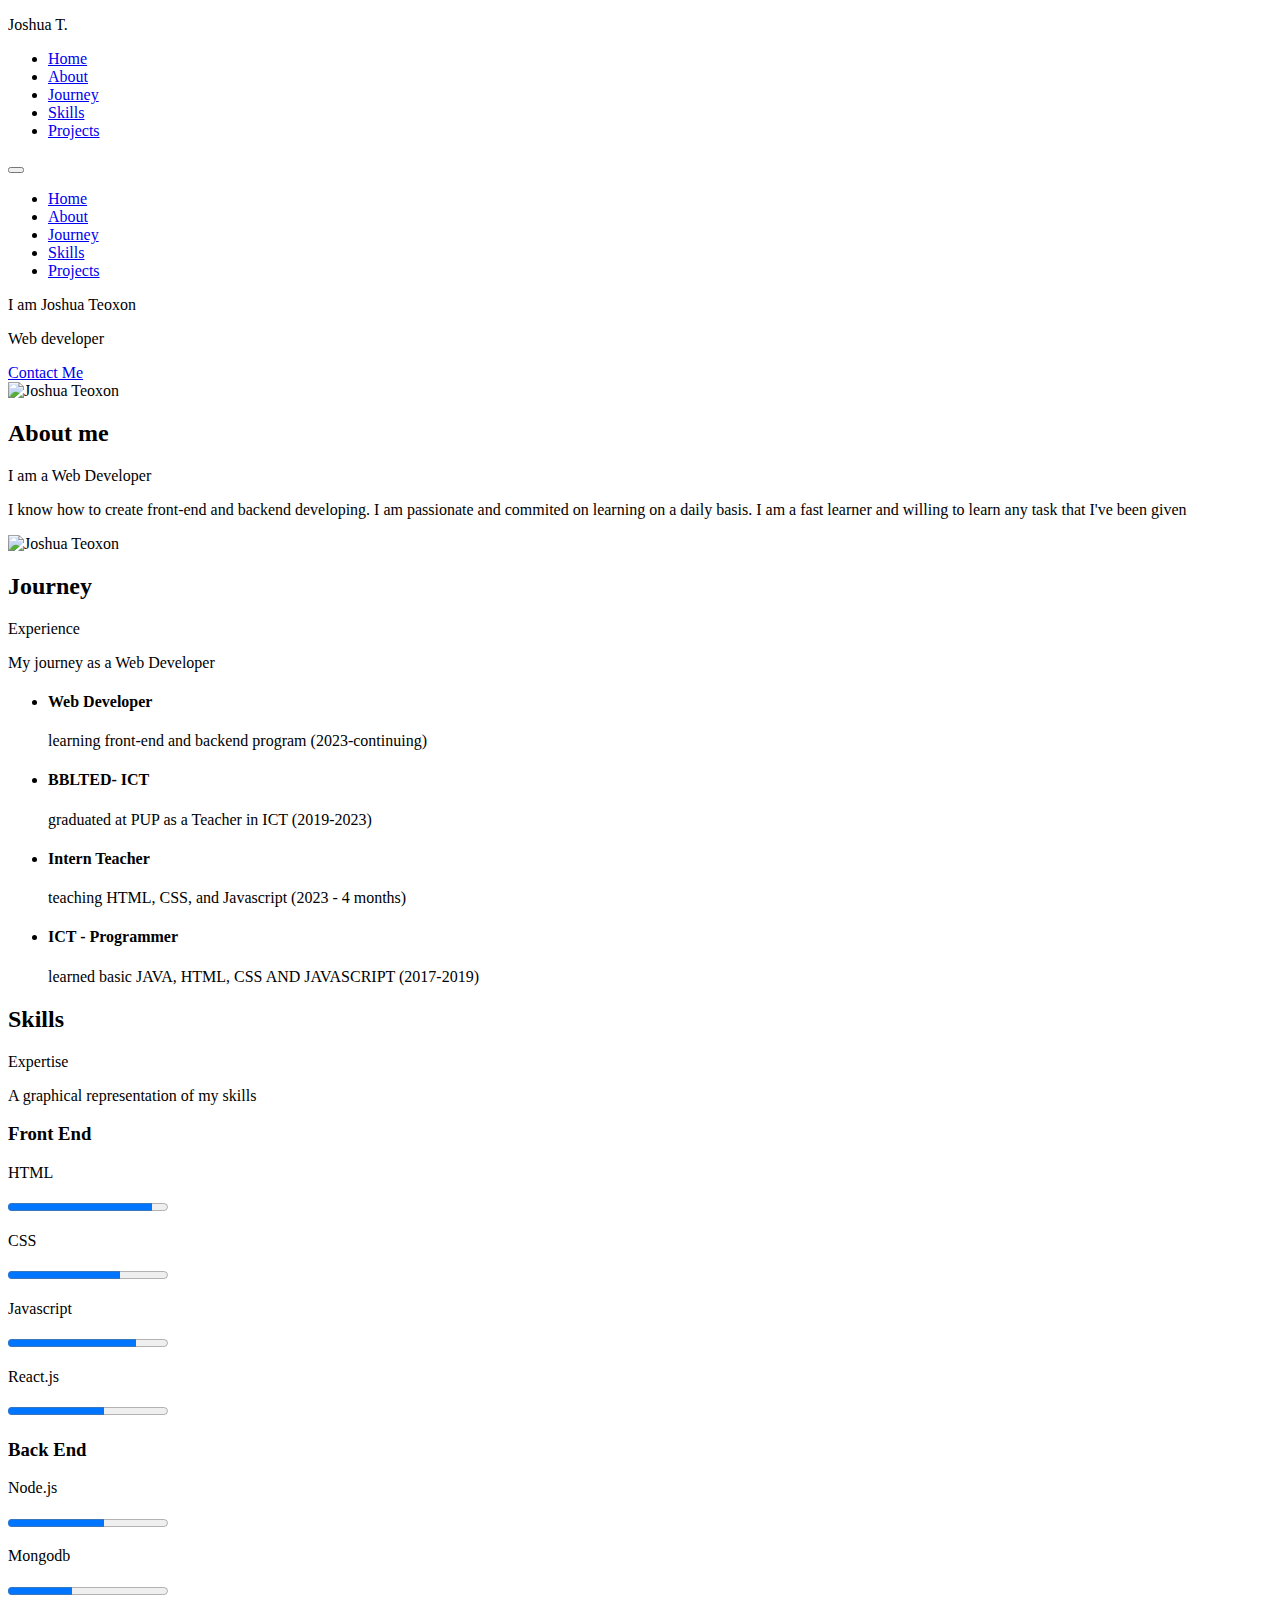
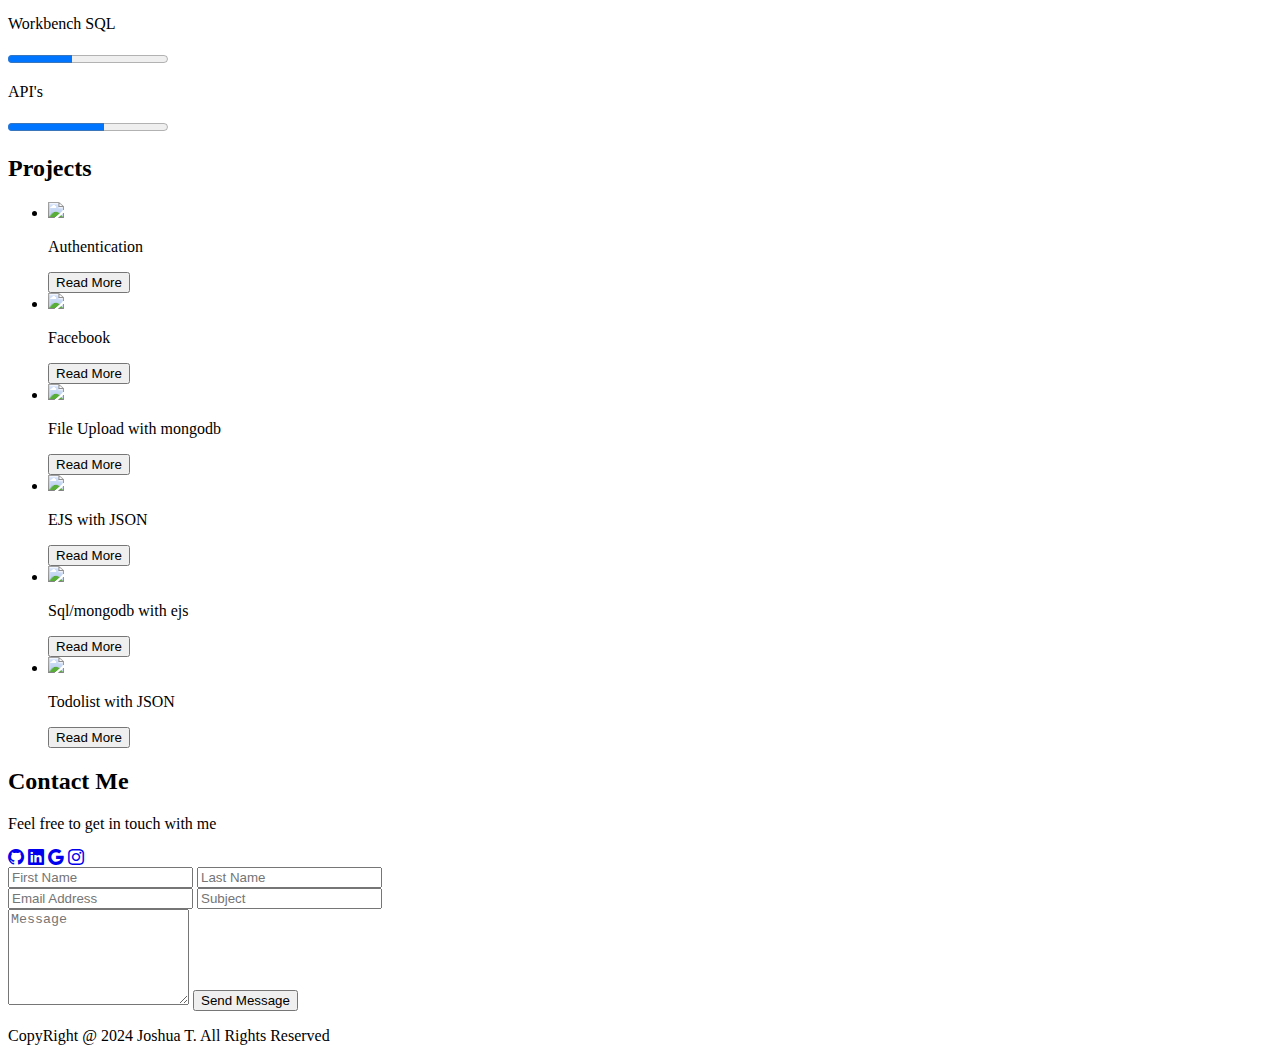
==== index.html @ 53a8a6cb "removing slash from styles" ====
<!DOCTYPE html>
<html lang="en">

<head>
    <meta charset="UTF-8">
    <meta name="viewport" content="width=device-width, initial-scale=1.0">
    <link rel="preconnect" href="https://fonts.googleapis.com">
    <link rel="preconnect" href="https://fonts.gstatic.com" crossorigin>
    <link rel="icon" type="image/x-icon" href="/images/favicon.png">
    <link href="https://fonts.googleapis.com/css2?family=Poppins:wght@400;500&display=swap" rel="stylesheet">
    <link href="styles/base.css" rel="stylesheet">
    <link href="styles/navigation.css" rel="stylesheet">
    <link href="styles/main.css" rel="stylesheet">
    <link href="styles/skills.css" rel="stylesheet">
    <link href="styles/projects.css" rel="stylesheet">
    <link href="styles/carousel.css" rel="stylesheet">
    <link href="styles/form.css" rel="stylesheet">
    <link rel="stylesheet" href="https://cdn.jsdelivr.net/npm/bootstrap-icons@1.3.0/font/bootstrap-icons.css">
    <title>Joshua T.</title>
</head>

<body>

    <header>
        <nav class="nav-container">
            <p class="gradient-text" id="logo">Joshua T. </p>
            <ul class="nav-menu">
                <li> <a href="#home">Home </a></li>
                <li> <a href="#about-me">About</a> </li>
                <li> <a href="#journey">Journey</a></li>
                <li> <a href="#skills">Skills </a> </li>
                <li> <a href="#projects">Projects </a></li>
            </ul>
            <button id="mobile-menu-btn">
                <span></span>
                <span></span>
                <span></span>
            </button>
        </nav>

    </header>
    <aside>
        <ul id="mobile-menu">
            <li> <a href="#home">Home </a></li>
            <li> <a href="#about-me">About</a> </li>
            <li> <a href="#journey">Journey</a></li>
            <li> <a href="#skills">Skills </a> </li>
            <li> <a href="#projects">Projects </a></li>
        </ul>
    </aside>

    <main>
        <dialog class="modal" close>

        </dialog>
        <section id="home">
            <div class="container">
                <div class="container-left">
                    <p id="joshua-teoxon"> I am Joshua Teoxon</p>
                    <p class="gradient-text" id="web-dev"> Web developer</p>
                    <a href="#contact-me" class="btn"> Contact Me</a>
                </div>
                <div class="container-right">
                    <img id="home-image" src="/images/Joshua Teoxon.jpeg" alt="Joshua Teoxon">
                </div>
            </div>
        </section>

        <section id="about-me">
            <div class="container">
                <div class="container-left">
                    <h2> About me </h2>
                    <p class="big-para"> I am a Web Developer</p>
                    <p class="para"> I know how to create front-end and backend developing. I am passionate and commited
                        on
                        learning
                        on a daily basis. I am a fast learner and willing to learn any task
                        that I've been given </p>
                </div>
                <div class="container-right">
                    <img id="joshua-second" src="/images/Joshua 2nd.jpg" alt="Joshua Teoxon">
                </div>
            </div>
        </section>


        <section id="journey">
            <h2> Journey</h2>
            <div class="container">
                <div class="container-left">
                    <p class="transparent">Experience</p>
                    <p class="big-para">My journey as a<span> Web Developer</span></p>
                </div>
                <div class="container-right">
                    <ul class="journey">
                        <li>
                            <h4> Web Developer </h4>
                            <p> learning front-end and backend program (2023-continuing)</p>
                        </li>
                        <li>
                            <h4> BBLTED- ICT</h4>
                            <p> graduated at PUP as a Teacher in ICT (2019-2023)</p>
                        </li>
                        <li>
                            <h4> Intern Teacher </h4>
                            <p> teaching HTML, CSS, and Javascript (2023 - 4 months)</p>
                        </li>
                        <li>
                            <h4>ICT - Programmer </h4>
                            <p>learned basic JAVA, HTML, CSS AND JAVASCRIPT (2017-2019)</p>
                        </li>
                    </ul>
                </div>
            </div>

        </section>

        <section id="skills">
            <h2> Skills </h2>
            <div class="container">
                <div class="container-left">
                    <p class="transparent"> Expertise</p>
                    <p class="big-para"> A <span>graphical</span> representation of my skills
                    </p>
                </div>
                <div class="container-right">
                    <div class="frontend-backend">
                        <h3> Front End </h3>
                        <div class="progress-container">
                            <p> HTML </p>
                            <progress value="90" max="100">

                        </div>

                        <div class="progress-container">
                            <p> CSS </p>
                            <progress value="70" max="100">

                        </div>

                        <div class="progress-container">
                            <p> Javascript </p>
                            <progress value="80" max="100">
                        </div>

                        <div class="progress-container">
                            <p> React.js </p>
                            <progress value="60" max="100">
                        </div>

                    </div>

                    <div class="frontend-backend">
                        <h3> Back End </h3>

                        <div class="progress-container">
                            <p> Node.js </p>
                            <progress value="60" max="100">
                        </div>

                        <div class="progress-container">
                            <p> Mongodb </p>
                            <progress value="40" max="100">
                        </div>

                        <div class="progress-container">
                            <p> Workbench SQL</p>
                            <progress value="40" max="100">
                        </div>
                        <div class="progress-container">
                            <p> API's</p>
                            <progress value="60" max="100">
                        </div>


                    </div>

                </div>
            </div>
        </section>


        <section id="projects">
            <h2> Projects </h2>
            <ul class="project-grid">
                <li>
                    <img src="/project-image/authentication/1.PNG">
                    <p> Authentication </p>
                    <button class="btn alt" data-project="authentication"> Read More</button>
                </li>
                <li>
                    <img src="/project-image/facebook/1.PNG">
                    <p> Facebook </p>
                    <button class="btn alt" data-project="facebook"> Read More</button>
                </li>
                <li>
                    <img src="/project-image/fileupload/1.PNG">
                    <p> File Upload with mongodb </p>
                    <button class="btn alt" data-project="fileupload"> Read More</button>
                </li>
                <li>
                    <img src="/project-image/json/1.PNG">
                    <p> EJS with JSON </p>
                    <button class="btn alt" data-project="json"> Read More</button>
                </li>
                <li>
                    <img src="/project-image/sqlejs/1.PNG">
                    <p> Sql/mongodb with ejs </p>
                    <button class="btn alt" data-project="sqlejs"> Read More</button>
                </li>
                <li>
                    <img src="/project-image/todolist/1.PNG">
                    <p> Todolist with JSON </p>
                    <button class="btn alt" data-project="todolist"> Read More</button>
                </li>
            </ul>
        </section>


        <section id="contact-me">
            <div class="container">
                <div class="container-left">
                    <h2> Contact Me</h2>
                    <p class='big-para'> Feel free to get in touch with me</p>
                    <div class="icon-class">
                        <a href="https://github.com/choxii13"><i class="bi-github"></i></a>
                        <a href="https://www.linkedin.com/in/joshua-teoxon-34223b217/"><i class="bi-linkedin"></i></a>
                        <a href="mailto:teoxonjoshua13@gmail.com"><i class="bi-google"></i></a>
                        <a href="https://www.instagram.com/juswatox/"><i class="bi-instagram"></i></a>
                    </div>
                </div>
                <div class="container-right">
                    <form method="POST">
                        <div>
                            <input type='text' name="firstname" placeholder="First Name" required>
                            <input type='text' name="lastname" placeholder="Last Name" required>
                        </div>
                        <div>
                            <input type='email' name="email" placeholder="Email Address" required>
                            <input type='text' name="subject" placeholder="Subject" required>
                        </div>
                        <textarea name='body' rows="6" placeholder="Message"></textarea>
                        <button class="btn">Send Message</button>
                    </form>
                </div>
            </div>

        </section>
    </main>

    <footer>
        <p> CopyRight @ 2024 Joshua T. All Rights Reserved</p>
    </footer>
</body>

<script type="module" src="/scripts/main.js"></script>



</html>
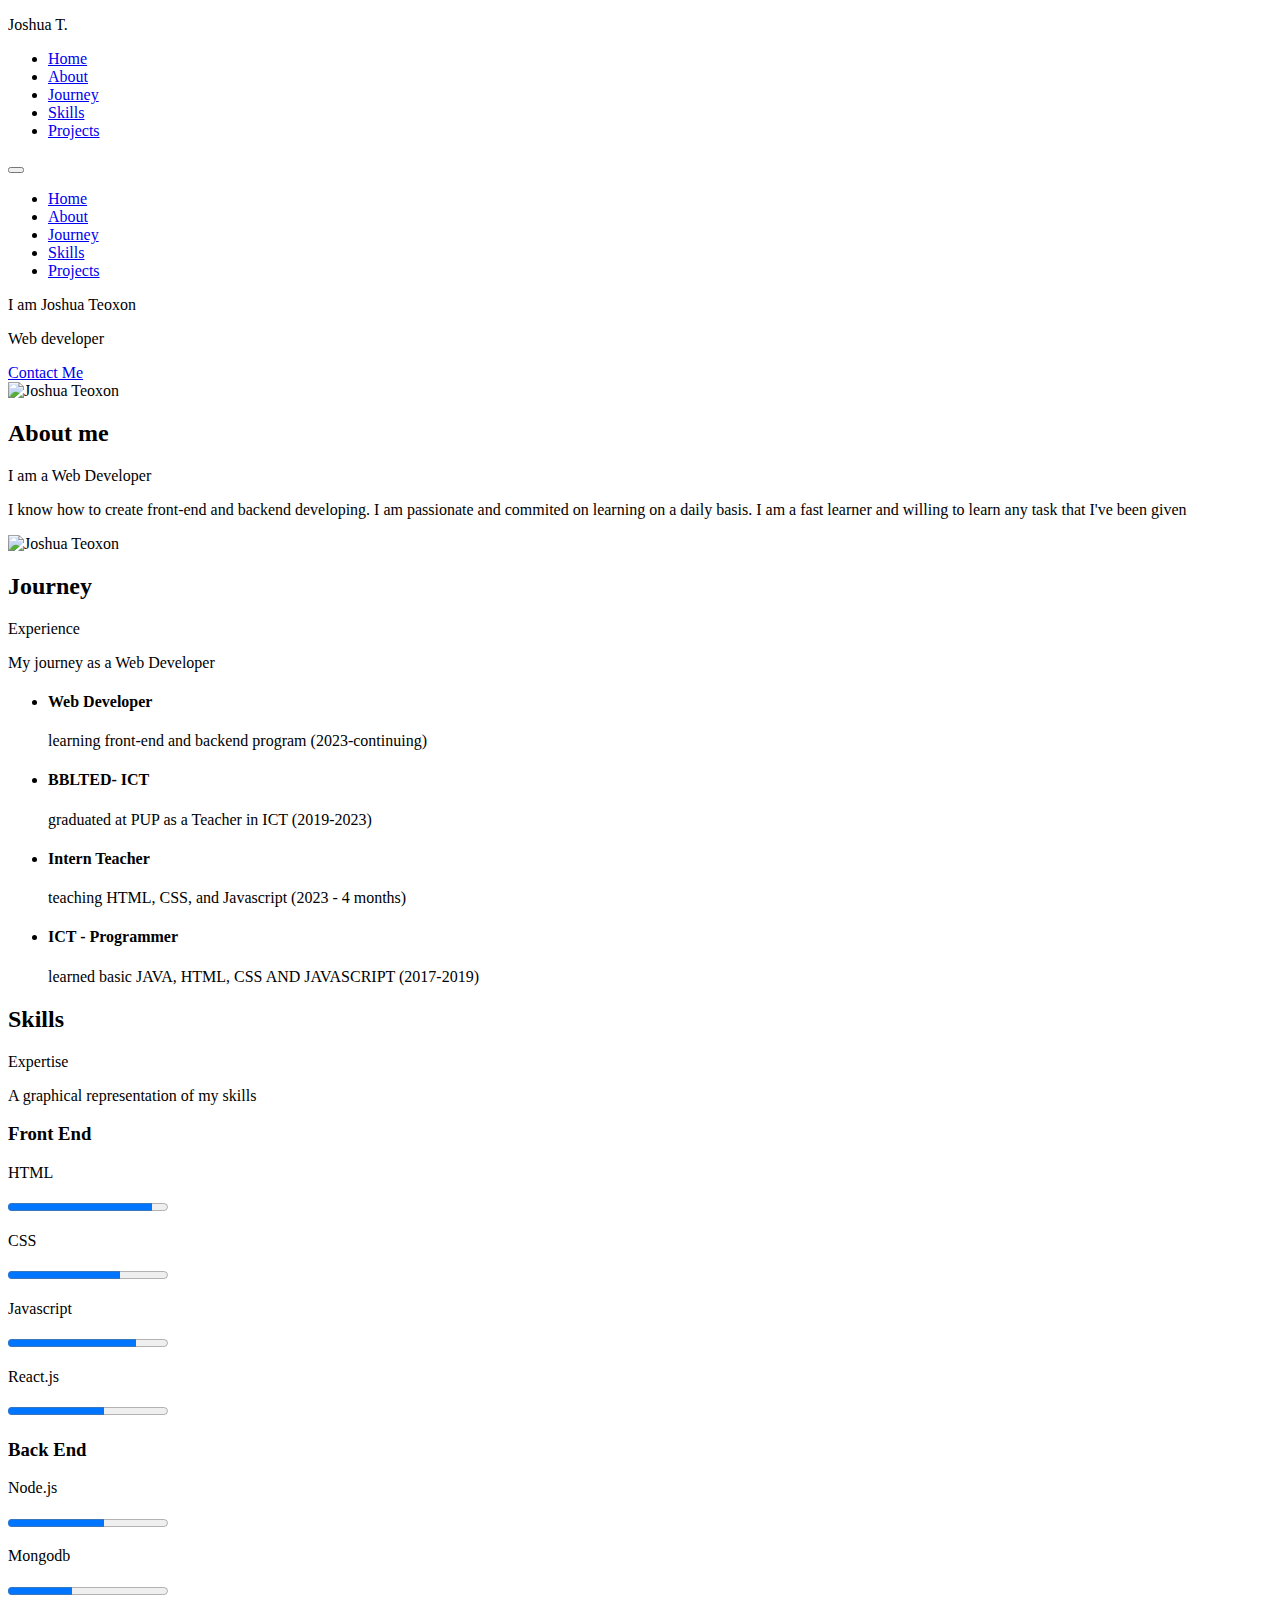
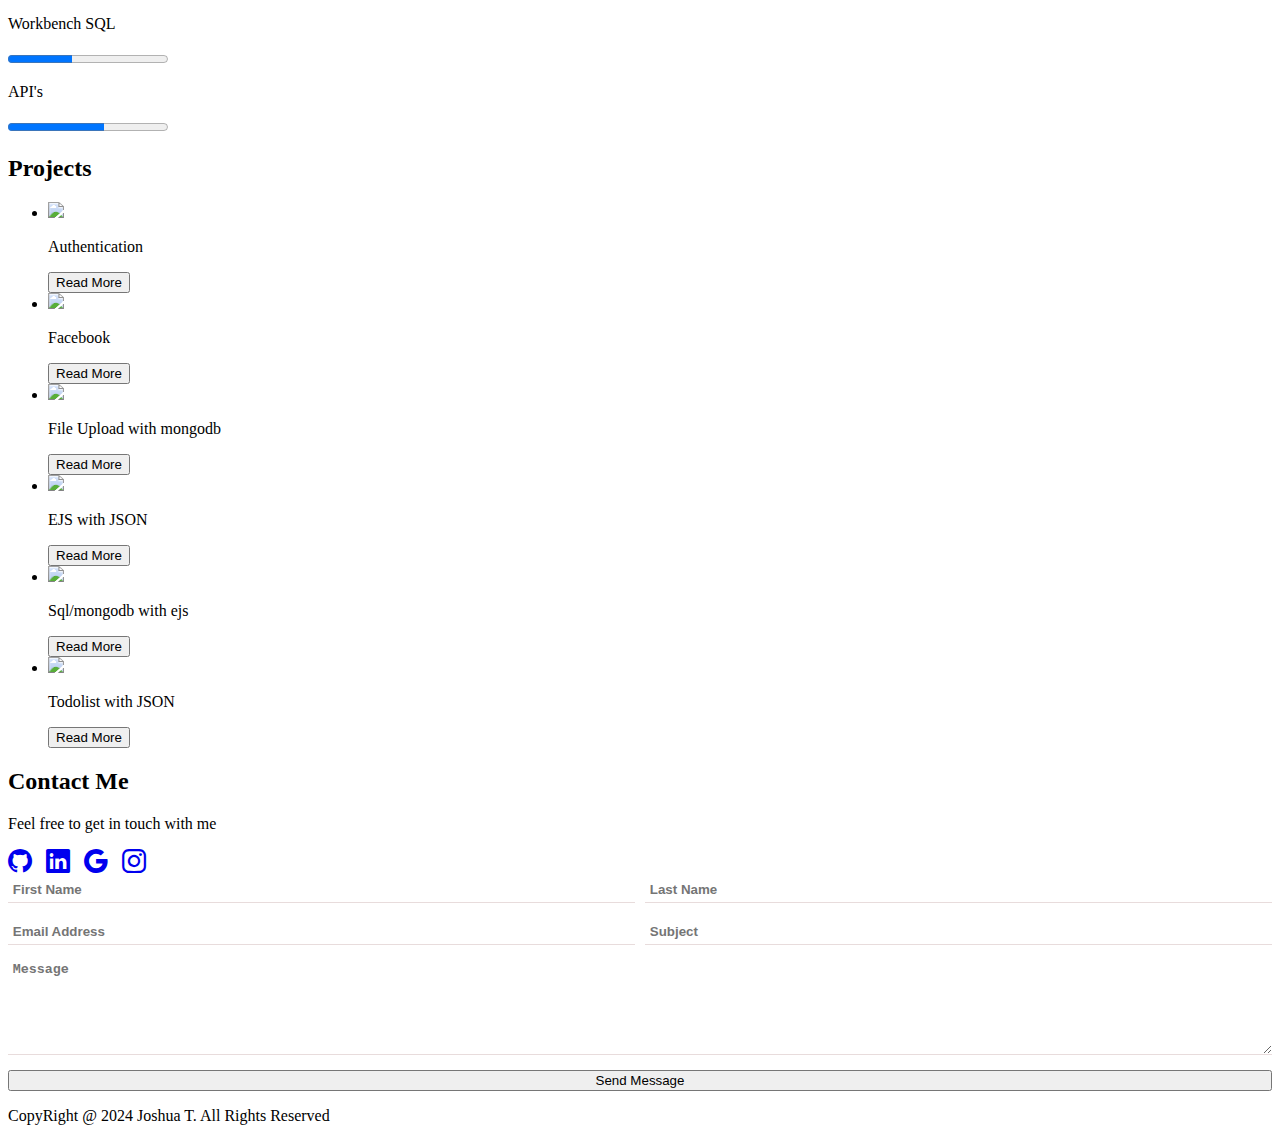
==== commit c2bf1a12: "try again" ====
--- a/index.html
+++ b/index.html
@@ -8,13 +8,13 @@
     <link rel="preconnect" href="https://fonts.gstatic.com" crossorigin>
     <link rel="icon" type="image/x-icon" href="/images/favicon.png">
     <link href="https://fonts.googleapis.com/css2?family=Poppins:wght@400;500&display=swap" rel="stylesheet">
-    <link href="styles/base.css" rel="stylesheet">
-    <link href="styles/navigation.css" rel="stylesheet">
-    <link href="styles/main.css" rel="stylesheet">
-    <link href="styles/skills.css" rel="stylesheet">
-    <link href="styles/projects.css" rel="stylesheet">
-    <link href="styles/carousel.css" rel="stylesheet">
-    <link href="styles/form.css" rel="stylesheet">
+    <link href="base.css" rel="stylesheet">
+    <link href="navigation.css" rel="stylesheet">
+    <link href="main.css" rel="stylesheet">
+    <link href="skills.css" rel="stylesheet">
+    <link href="projects.css" rel="stylesheet">
+    <link href="carousel.css" rel="stylesheet">
+    <link href="form.css" rel="stylesheet">
     <link rel="stylesheet" href="https://cdn.jsdelivr.net/npm/bootstrap-icons@1.3.0/font/bootstrap-icons.css">
     <title>Joshua T.</title>
 </head>
@@ -184,32 +184,32 @@
             <h2> Projects </h2>
             <ul class="project-grid">
                 <li>
-                    <img src="/project-image/authentication/1.PNG">
+                    <img src="/assets/project-image/authentication/1.PNG">
                     <p> Authentication </p>
                     <button class="btn alt" data-project="authentication"> Read More</button>
                 </li>
                 <li>
-                    <img src="/project-image/facebook/1.PNG">
+                    <img src="/assets/project-image/facebook/1.PNG">
                     <p> Facebook </p>
                     <button class="btn alt" data-project="facebook"> Read More</button>
                 </li>
                 <li>
-                    <img src="/project-image/fileupload/1.PNG">
+                    <img src="/assets/project-image/fileupload/1.PNG">
                     <p> File Upload with mongodb </p>
                     <button class="btn alt" data-project="fileupload"> Read More</button>
                 </li>
                 <li>
-                    <img src="/project-image/json/1.PNG">
+                    <img src="/assets/project-image/json/1.PNG">
                     <p> EJS with JSON </p>
                     <button class="btn alt" data-project="json"> Read More</button>
                 </li>
                 <li>
-                    <img src="/project-image/sqlejs/1.PNG">
+                    <img src="/assets/project-image/sqlejs/1.PNG">
                     <p> Sql/mongodb with ejs </p>
                     <button class="btn alt" data-project="sqlejs"> Read More</button>
                 </li>
                 <li>
-                    <img src="/project-image/todolist/1.PNG">
+                    <img src="/assets/project-image/todolist/1.PNG">
                     <p> Todolist with JSON </p>
                     <button class="btn alt" data-project="todolist"> Read More</button>
                 </li>
@@ -253,7 +253,7 @@
     </footer>
 </body>
 
-<script type="module" src="/scripts/main.js"></script>
+<script type="module" src="/assets/scripts/main.js"></script>
 
 
 
--- a/form.css
+++ b/form.css
@@ -0,0 +1,48 @@
+form {
+  display: flex;
+  flex-direction: column;
+  justify-content: space-between;
+  gap: 15px;
+}
+
+form div {
+  display: flex;
+  gap: 10px;
+}
+
+form input {
+  height: 1.5rem;
+  width: calc(100% - 0.3rem);
+  padding-left: 0.3rem;
+}
+
+textarea {
+  padding-left: 0.3rem;
+}
+
+input,
+textarea {
+  background-color: transparent;
+  border: none;
+  border-bottom: 1px solid rgb(232, 220, 220);
+  color: white;
+  font-weight: 700;
+}
+
+.icon-class {
+  text-align: center;
+}
+i {
+  color: var(--semi-color-700);
+  font-size: 1.5rem;
+}
+
+i:before {
+  margin-right: 10px;
+}
+
+@media (min-width: 48rem) {
+  .icon-class {
+    text-align: left;
+  }
+}
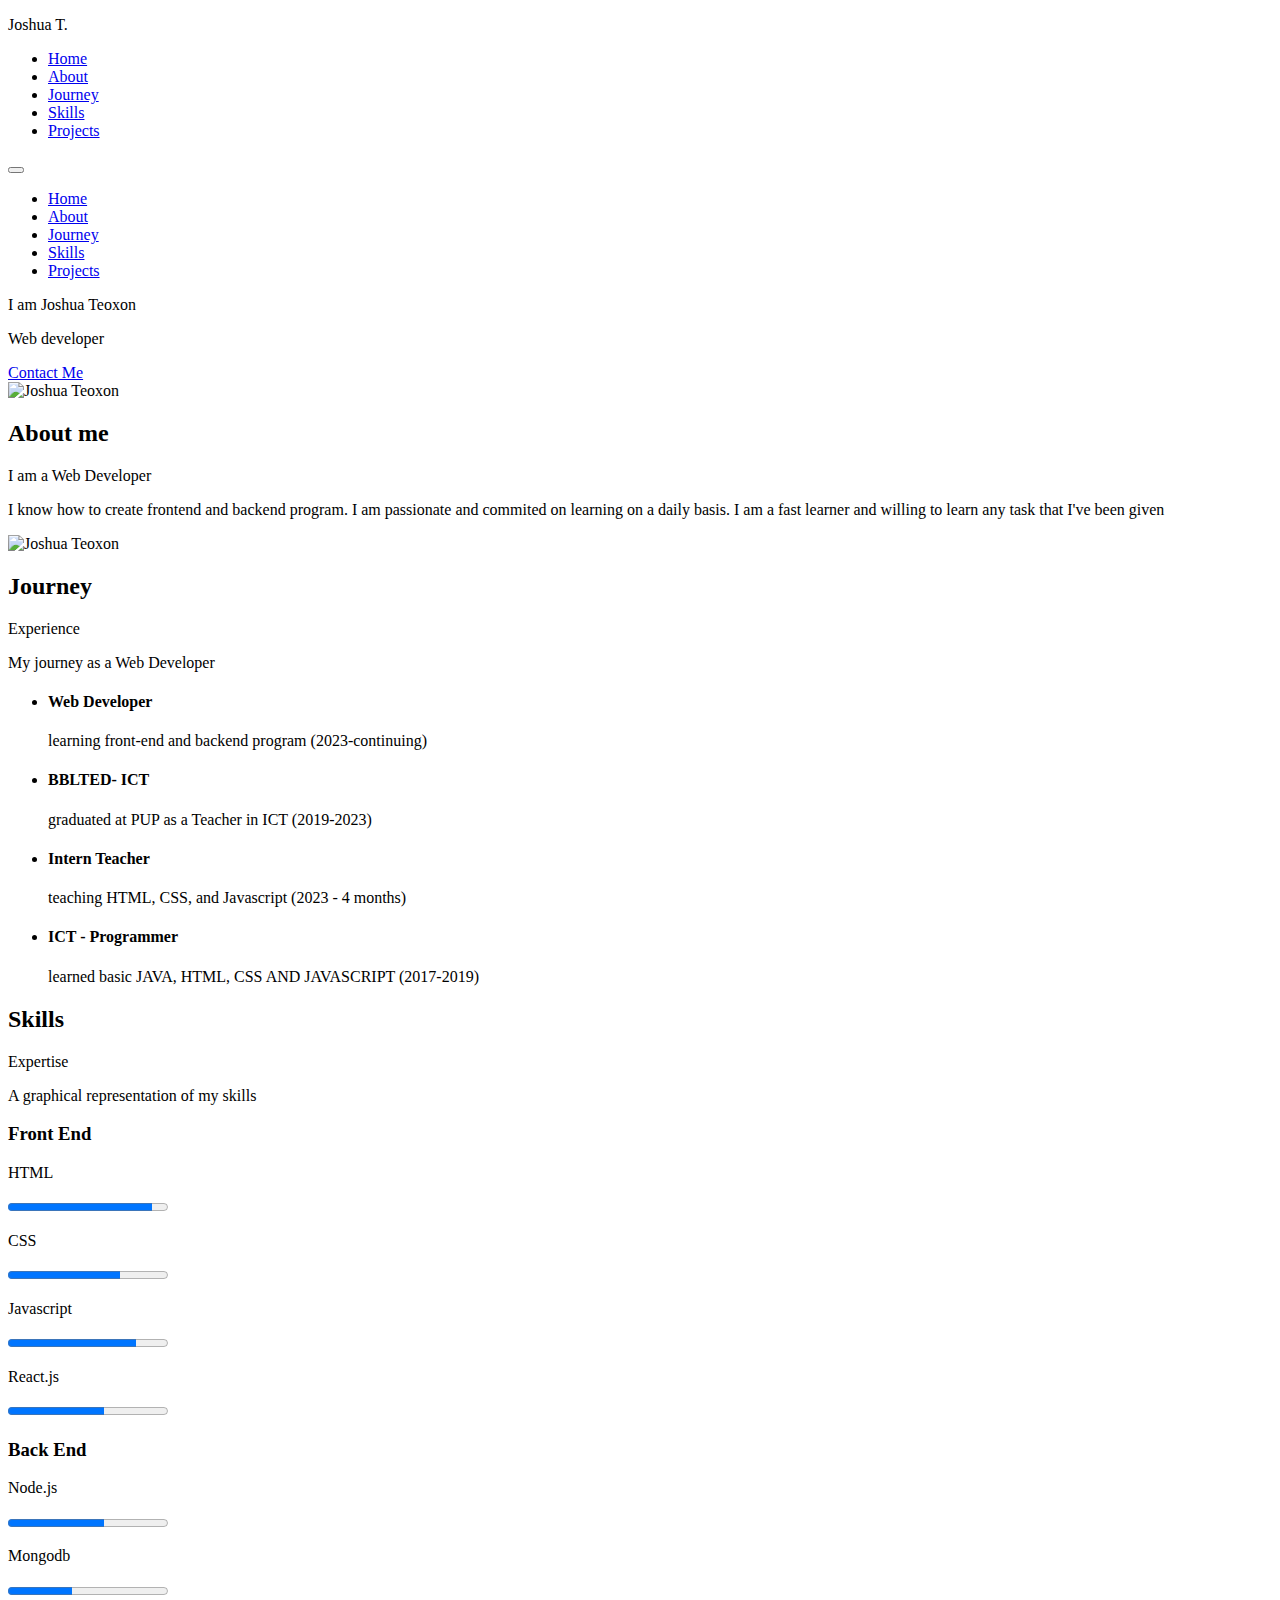
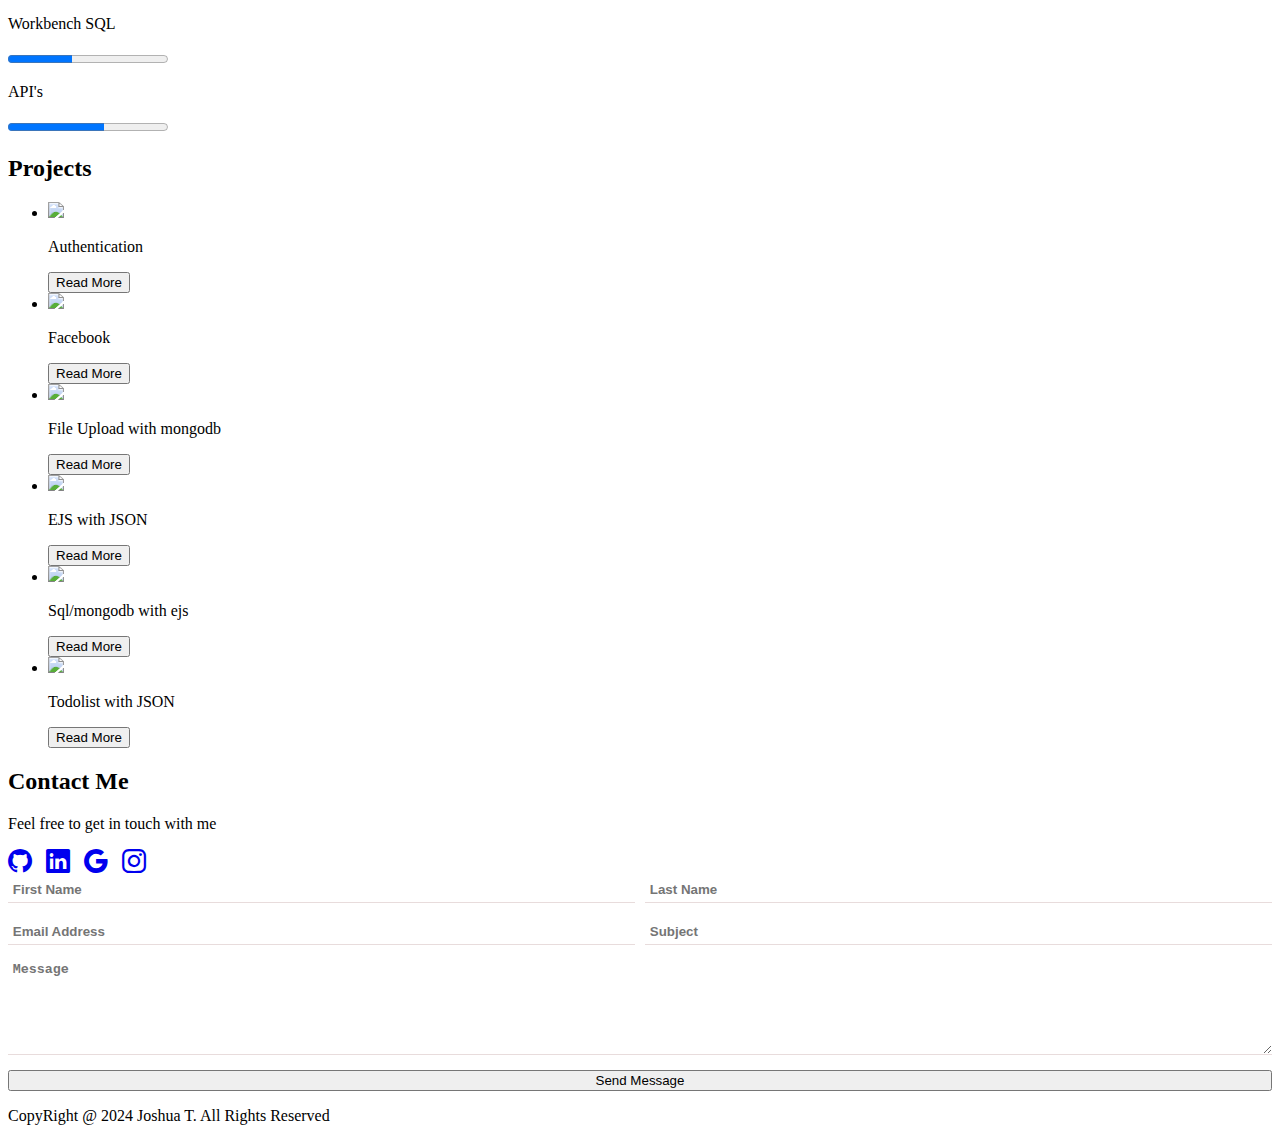
==== commit 616770d6: "adding simpple animation for modal and carousel" ====
--- a/index.html
+++ b/index.html
@@ -6,7 +6,7 @@
     <meta name="viewport" content="width=device-width, initial-scale=1.0">
     <link rel="preconnect" href="https://fonts.googleapis.com">
     <link rel="preconnect" href="https://fonts.gstatic.com" crossorigin>
-    <link rel="icon" type="image/x-icon" href="/images/favicon.png">
+    <link rel="icon" type="image/x-icon" href="favicon.png">
     <link href="https://fonts.googleapis.com/css2?family=Poppins:wght@400;500&display=swap" rel="stylesheet">
     <link href="base.css" rel="stylesheet">
     <link href="navigation.css" rel="stylesheet">
@@ -51,7 +51,6 @@
 
     <main>
         <dialog class="modal" close>
-
         </dialog>
         <section id="home">
             <div class="container">
@@ -61,7 +60,7 @@
                     <a href="#contact-me" class="btn"> Contact Me</a>
                 </div>
                 <div class="container-right">
-                    <img id="home-image" src="/images/Joshua Teoxon.jpeg" alt="Joshua Teoxon">
+                    <img id="home-image" src="Joshua Teoxon.jpeg" alt="Joshua Teoxon">
                 </div>
             </div>
         </section>
@@ -71,14 +70,14 @@
                 <div class="container-left">
                     <h2> About me </h2>
                     <p class="big-para"> I am a Web Developer</p>
-                    <p class="para"> I know how to create front-end and backend developing. I am passionate and commited
+                    <p class="para"> I know how to create frontend and backend program. I am passionate and commited
                         on
                         learning
                         on a daily basis. I am a fast learner and willing to learn any task
                         that I've been given </p>
                 </div>
                 <div class="container-right">
-                    <img id="joshua-second" src="/images/Joshua 2nd.jpg" alt="Joshua Teoxon">
+                    <img id="joshua-second" src="Joshua 2nd.jpg" alt="Joshua Teoxon">
                 </div>
             </div>
         </section>
@@ -184,32 +183,32 @@
             <h2> Projects </h2>
             <ul class="project-grid">
                 <li>
-                    <img src="/assets/project-image/authentication/1.PNG">
+                    <img src="./authentication/1.PNG">
                     <p> Authentication </p>
                     <button class="btn alt" data-project="authentication"> Read More</button>
                 </li>
                 <li>
-                    <img src="/assets/project-image/facebook/1.PNG">
+                    <img src="./facebook/1.PNG">
                     <p> Facebook </p>
                     <button class="btn alt" data-project="facebook"> Read More</button>
                 </li>
                 <li>
-                    <img src="/assets/project-image/fileupload/1.PNG">
+                    <img src="./fileupload/1.PNG">
                     <p> File Upload with mongodb </p>
                     <button class="btn alt" data-project="fileupload"> Read More</button>
                 </li>
                 <li>
-                    <img src="/assets/project-image/json/1.PNG">
+                    <img src="./json/1.PNG">
                     <p> EJS with JSON </p>
                     <button class="btn alt" data-project="json"> Read More</button>
                 </li>
                 <li>
-                    <img src="/assets/project-image/sqlejs/1.PNG">
+                    <img src="./sqlejs/1.PNG">
                     <p> Sql/mongodb with ejs </p>
                     <button class="btn alt" data-project="sqlejs"> Read More</button>
                 </li>
                 <li>
-                    <img src="/assets/project-image/todolist/1.PNG">
+                    <img src="./todolist/1.PNG">
                     <p> Todolist with JSON </p>
                     <button class="btn alt" data-project="todolist"> Read More</button>
                 </li>
@@ -253,8 +252,6 @@
     </footer>
 </body>
 
-<script type="module" src="/assets/scripts/main.js"></script>
-
-
+<script src="all-script.js"></script>
 
 </html>--- a/carousel.css
+++ b/carousel.css
@@ -0,0 +1,95 @@
+.modal {
+  position: fixed;
+  z-index: 1; /* Sit on top */
+  margin: auto;
+  width: 90%;
+  max-width: 40rem;
+  overflow: hidden;
+  max-height: max-content;
+  background-color: var(--primary-color-bg);
+  border-radius: var(--border-radius);
+  border: none;
+  animation: modal 0.2s linear;
+}
+
+@keyframes modal {
+  0% {
+    transform: scale(0.8);
+  }
+  100% {
+    transform: scale(1);
+  }
+}
+
+.modal::backdrop {
+  background-color: rgb(0, 0, 0, 0.4);
+}
+
+#close-modal {
+  position: absolute;
+  right: 10px;
+  font-size: 1.5rem;
+}
+
+#close-modal:hover {
+  cursor: pointer;
+}
+
+.modal .carousel {
+  overflow: hidden;
+}
+
+.carousel img {
+  height: 15rem;
+  width: 100%;
+  object-fit: cover;
+}
+
+@keyframes zoomIn {
+  0% {
+    opacity: 0;
+  }
+
+  100% {
+    opacity: 1;
+  }
+}
+
+.carousel {
+  height: 100%;
+  width: 100%;
+  position: relative;
+}
+
+.carousel button {
+  position: absolute;
+  font-size: 40px;
+  border: none;
+
+  background-color: rgb(121, 117, 117);
+  color: white;
+  font-weight: 700;
+  top: 40%;
+  width: 30px;
+  z-index: 1000;
+}
+
+.carousel button:hover {
+  cursor: pointer;
+}
+
+#button-left {
+  left: 0;
+}
+
+#button-right {
+  right: 0;
+}
+
+#description {
+  text-align: center;
+  font-size: 1.2rem;
+  padding: 0 5px;
+  text-transform: uppercase;
+  color: var(--semi-color-700);
+}
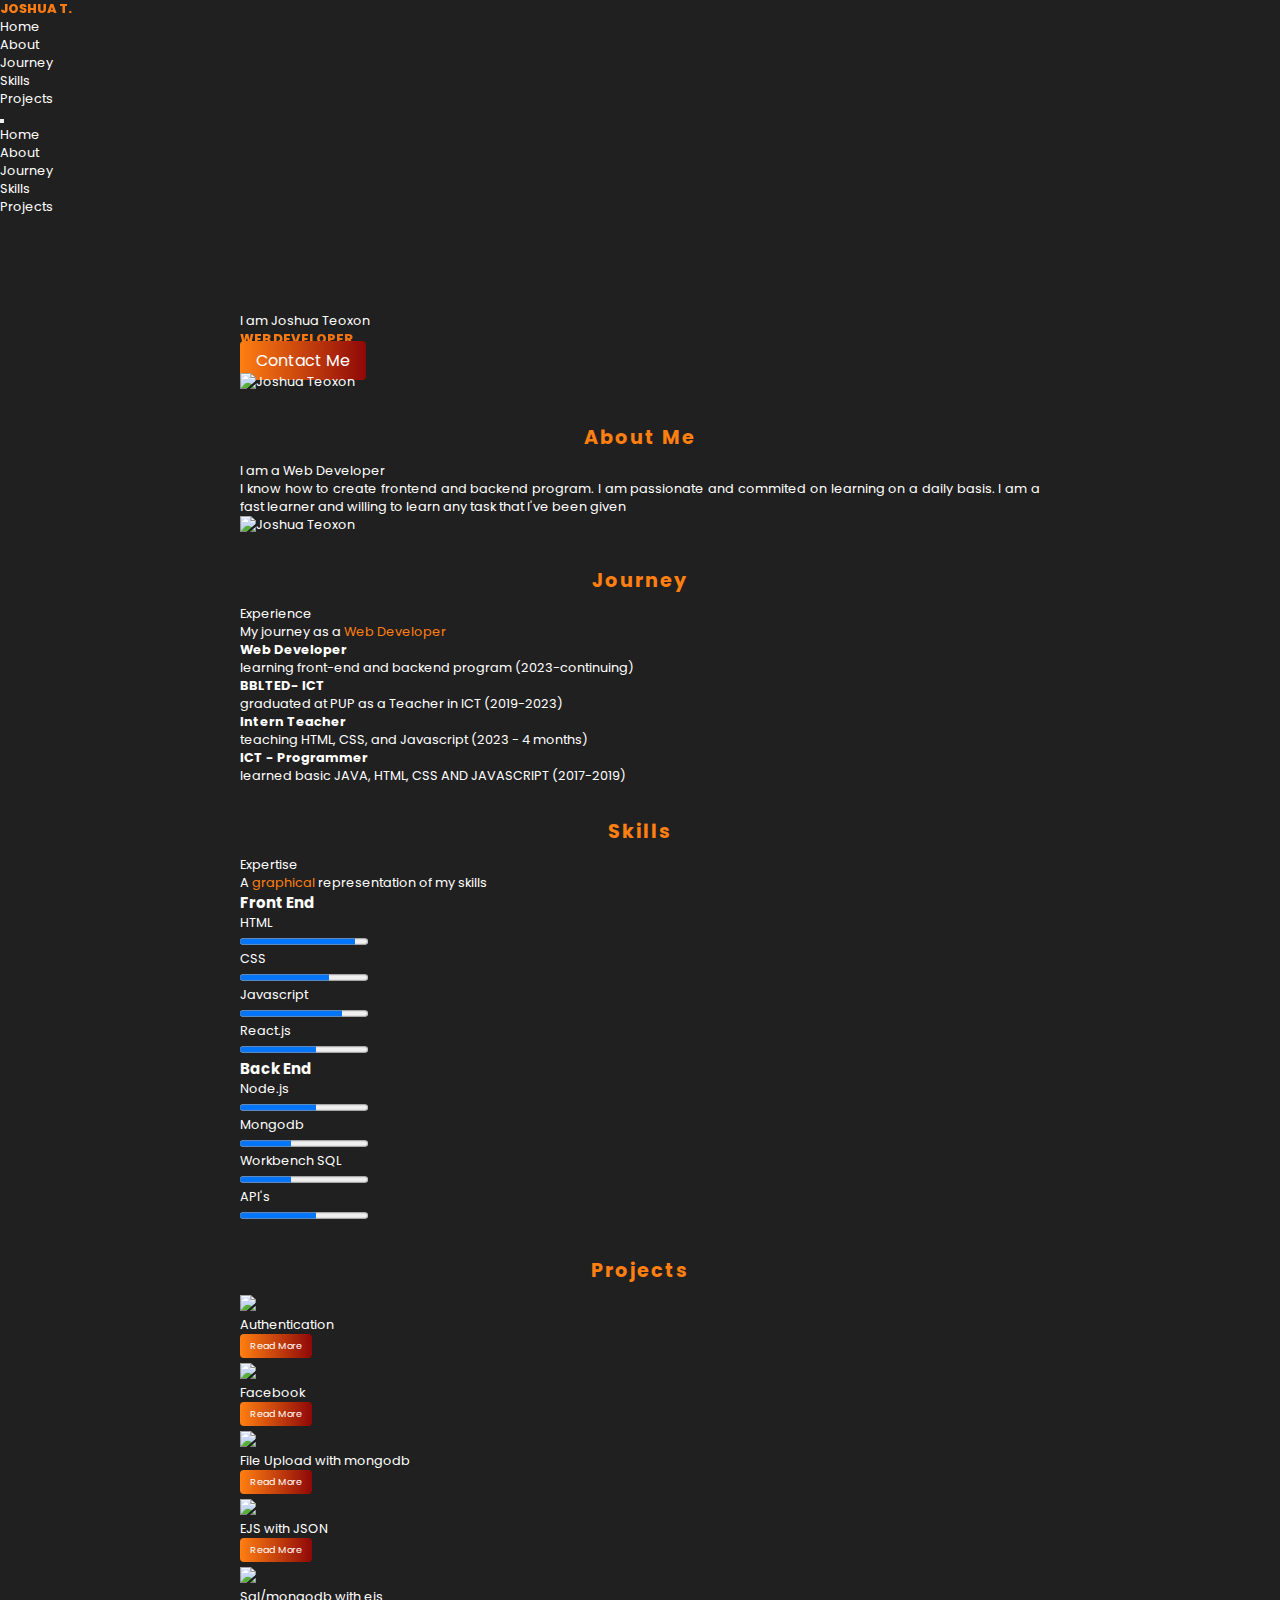
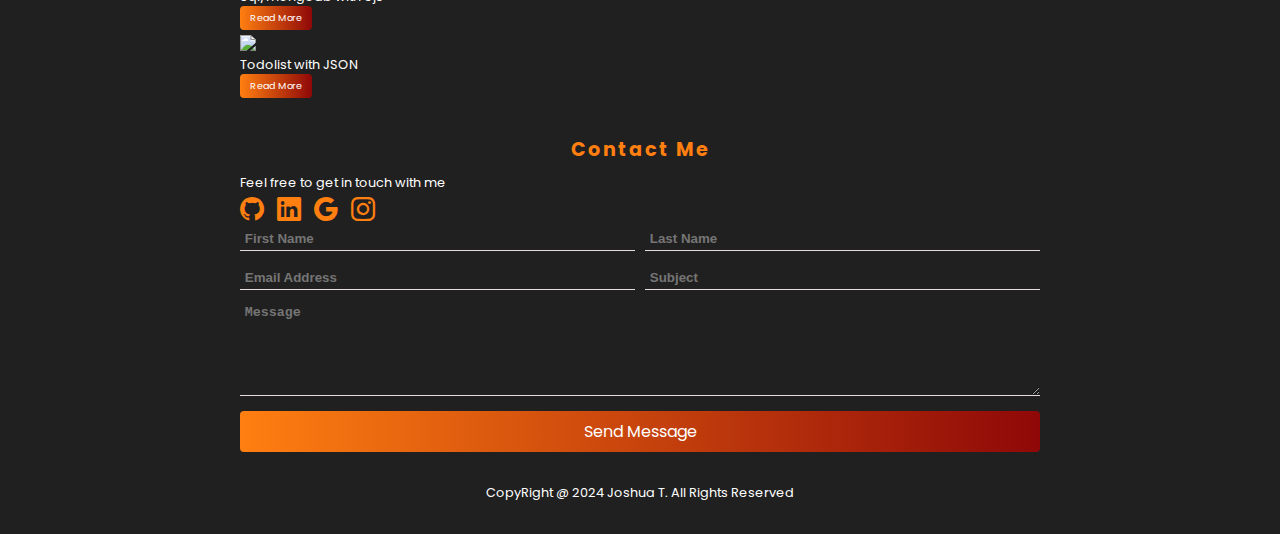
==== commit 65747a5b: "adding scroll script" ====
--- a/index.html
+++ b/index.html
@@ -15,6 +15,7 @@
     <link href="projects.css" rel="stylesheet">
     <link href="carousel.css" rel="stylesheet">
     <link href="form.css" rel="stylesheet">
+    <link href="modal.css" rel="stylesheet">
     <link rel="stylesheet" href="https://cdn.jsdelivr.net/npm/bootstrap-icons@1.3.0/font/bootstrap-icons.css">
     <title>Joshua T.</title>
 </head>
@@ -50,6 +51,7 @@
     </aside>
 
     <main>
+
         <dialog class="modal" close>
         </dialog>
         <section id="home">
@@ -70,7 +72,8 @@
                 <div class="container-left">
                     <h2> About me </h2>
                     <p class="big-para"> I am a Web Developer</p>
-                    <p class="para"> I know how to create frontend and backend program. I am passionate and commited
+                    <p class="para"> I know how to create frontend and backend program. I am passionate and
+                        commited
                         on
                         learning
                         on a daily basis. I am a fast learner and willing to learn any task
@@ -251,7 +254,7 @@
         <p> CopyRight @ 2024 Joshua T. All Rights Reserved</p>
     </footer>
 </body>
-
+<script src="https://unpkg.com/scrollreveal"></script>
 <script src="all-script.js"></script>
 
 </html>--- a/base.css
+++ b/base.css
@@ -0,0 +1,134 @@
+* {
+  padding: 0;
+  margin: 0;
+  box-sizing: border-box;
+}
+
+:root {
+  font-family: "Poppins", sans-serif;
+
+  /* 60-30-10 */
+  --main-color-bg: #212020;
+  --primary-color-bg: #303130;
+  --semi-color-700: #ff7f11;
+  --semi-color-600: #8c470a;
+
+  --text-color-main: white;
+
+  /* section/ padding/margin */
+  --padding: 2rem;
+
+  /* button / padding//margin */
+  --button-top: 0.5rem;
+  --button-left: 1rem;
+
+  /* header/margin */
+  --padding-top-bottom: 2rem;
+
+  --border-radius: 4px;
+  --linear-gradient: linear-gradient(
+    to right,
+    var(--semi-color-700),
+    rgb(143, 8, 8)
+  );
+}
+
+body {
+  background-color: var(--main-color-bg);
+  color: var(--text-color-main);
+  font-size: 0.8rem;
+}
+
+html {
+  scroll-behavior: smooth;
+}
+html.sr .load-hidden {
+  visibility: hidden;
+}
+
+::-webkit-scrollbar {
+  width: 1rem;
+  border-radius: 30px;
+}
+::-webkit-scrollbar-track {
+  background: var(--primary-color-bg);
+  border-radius: 10px;
+}
+::-webkit-scrollbar-thumb {
+  background: #808080;
+  border-radius: 30px;
+}
+::-webkit-scrollbar-thumb:hover {
+  background: #bbb;
+}
+
+main,
+footer {
+  width: 90%;
+  max-width: 50rem;
+  margin: 6rem auto 0 auto;
+}
+
+footer {
+  padding: var(--padding);
+  text-align: center;
+  margin: 0 auto;
+}
+
+ul {
+  list-style: none;
+}
+
+a {
+  text-decoration: none;
+  color: white;
+}
+
+h2 {
+  color: var(--semi-color-700);
+  text-align: center;
+  padding-top: 2rem;
+  letter-spacing: 2px;
+  margin-bottom: 10px;
+  text-transform: capitalize;
+  /* border-bottom: 1.5px solid white;
+  width: max-content; */
+}
+
+span {
+  color: var(--semi-color-700);
+}
+
+.btn {
+  font: inherit;
+  background-color: var(--semi-color-700);
+  padding: var(--button-top) var(--button-left);
+  color: var(--text-color-main);
+  border-radius: 4px;
+  background: var(--linear-gradient);
+  border: none;
+  font-size: 1rem;
+}
+
+.btn.alt {
+  font-size: 0.6rem;
+  padding: 5px 10px;
+  margin-bottom: 5px;
+}
+
+.btn.alt:hover,
+.btn:hover {
+  cursor: pointer;
+}
+
+.gradient-text {
+  text-transform: uppercase;
+  font-weight: 800;
+  background: var(--linear-gradient);
+  -webkit-background-clip: text;
+  -webkit-text-fill-color: transparent;
+}
+
+.para {
+  text-align: justify;
+}
--- a/carousel.css
+++ b/carousel.css
@@ -1,46 +1,5 @@
-.modal {
-  position: fixed;
-  z-index: 1; /* Sit on top */
-  margin: auto;
-  width: 90%;
-  max-width: 40rem;
-  overflow: hidden;
-  max-height: max-content;
-  background-color: var(--primary-color-bg);
-  border-radius: var(--border-radius);
-  border: none;
-  animation: modal 0.2s linear;
-}
-
-@keyframes modal {
-  0% {
-    transform: scale(0.8);
-  }
-  100% {
-    transform: scale(1);
-  }
-}
-
-.modal::backdrop {
-  background-color: rgb(0, 0, 0, 0.4);
-}
-
-#close-modal {
-  position: absolute;
-  right: 10px;
-  font-size: 1.5rem;
-}
-
-#close-modal:hover {
-  cursor: pointer;
-}
-
-.modal .carousel {
-  overflow: hidden;
-}
-
 .carousel img {
-  height: 15rem;
+  height: 10rem;
   width: 100%;
   object-fit: cover;
 }
@@ -61,31 +20,6 @@
   position: relative;
 }
 
-.carousel button {
-  position: absolute;
-  font-size: 40px;
-  border: none;
-
-  background-color: rgb(121, 117, 117);
-  color: white;
-  font-weight: 700;
-  top: 40%;
-  width: 30px;
-  z-index: 1000;
-}
-
-.carousel button:hover {
-  cursor: pointer;
-}
-
-#button-left {
-  left: 0;
-}
-
-#button-right {
-  right: 0;
-}
-
 #description {
   text-align: center;
   font-size: 1.2rem;
@@ -93,3 +27,9 @@
   text-transform: uppercase;
   color: var(--semi-color-700);
 }
+
+@media (min-width: 48rem) {
+  .carousel img {
+    min-height: 15rem;
+  }
+}
--- a/modal.css
+++ b/modal.css
@@ -0,0 +1,65 @@
+.modal {
+  position: fixed;
+  z-index: 1;
+  margin: auto;
+  width: 90%;
+  max-width: 40rem;
+  overflow: hidden;
+  max-height: max-content;
+  background-color: var(--primary-color-bg);
+  border-radius: var(--border-radius);
+  border: none;
+  animation: modal 0.2s linear;
+}
+
+@keyframes modal {
+  0% {
+    transform: scale(0.8);
+  }
+  100% {
+    transform: scale(1);
+  }
+}
+
+.modal::backdrop {
+  background-color: rgb(0, 0, 0, 0.4);
+}
+
+#close-modal {
+  position: absolute;
+  right: 10px;
+  font-size: 1.5rem;
+}
+
+#close-modal:hover {
+  cursor: pointer;
+}
+
+.modal .carousel {
+  overflow: hidden;
+}
+
+.modal button {
+  background-color: red;
+  position: absolute;
+  font-size: 40px;
+  border: none;
+  background-color: rgb(121, 117, 117);
+  color: white;
+  top: 0px;
+  font-weight: 700;
+  top: 50%;
+  width: 30px;
+}
+
+.modal button:hover {
+  cursor: pointer;
+}
+
+#button-left {
+  left: 0;
+}
+
+#button-right {
+  right: 0;
+}
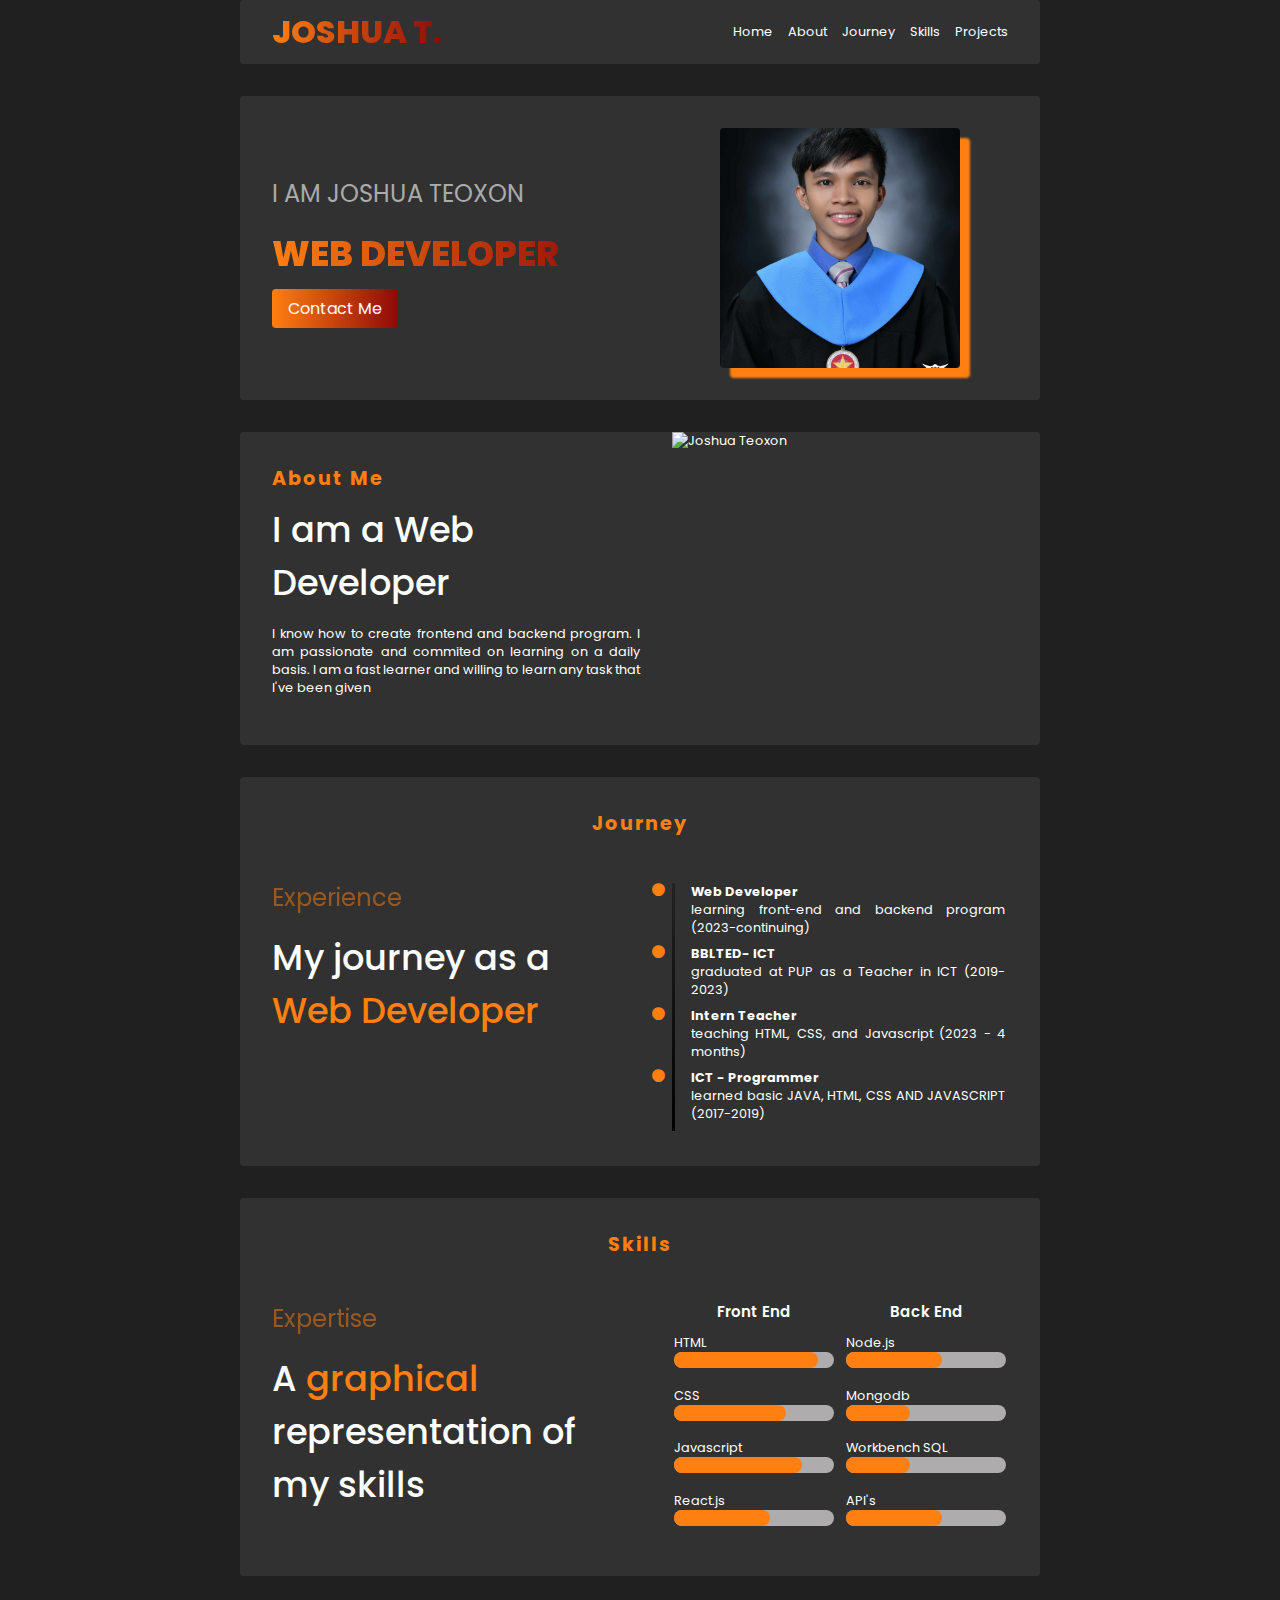
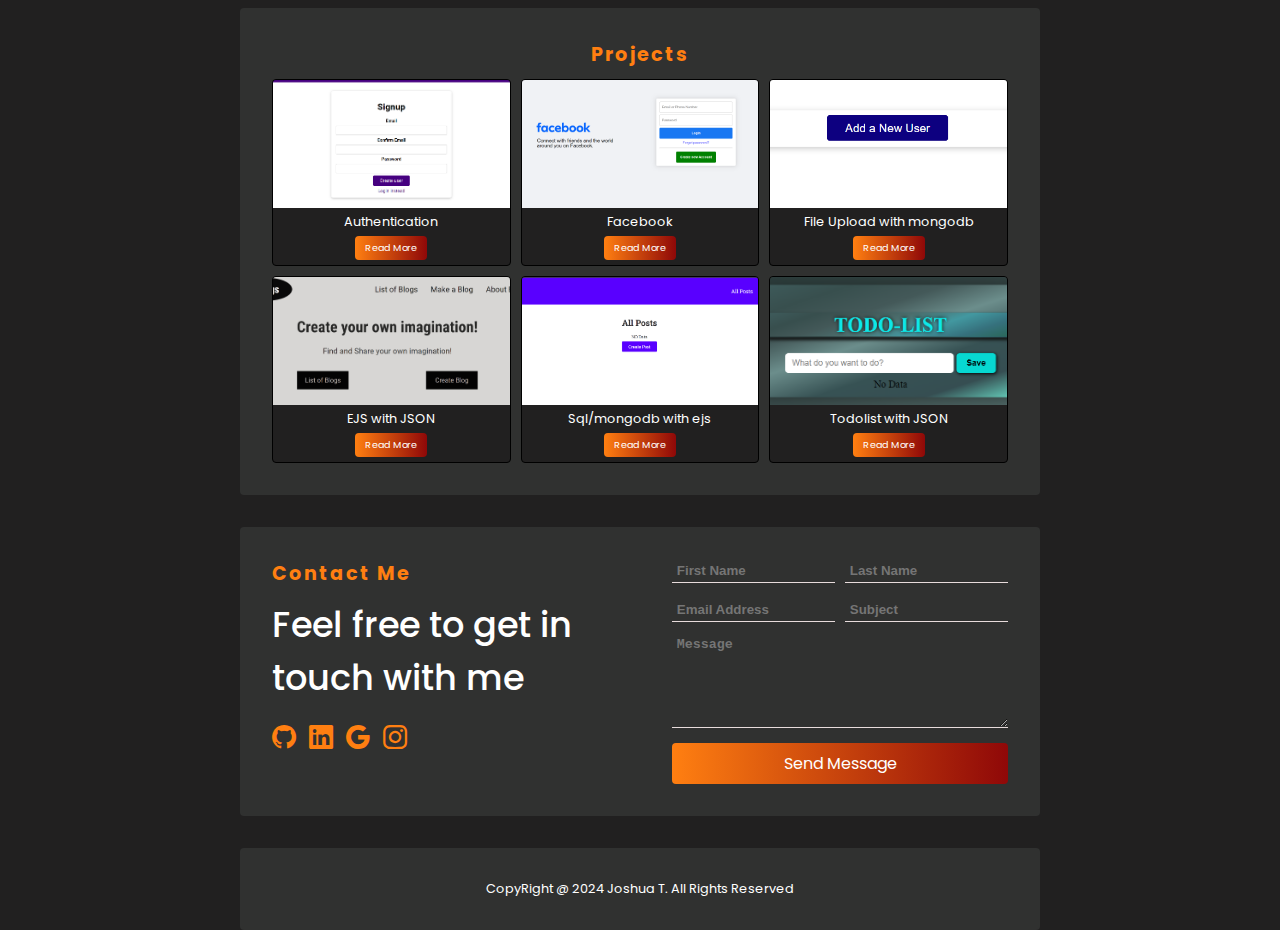
==== commit 1e8375d4: "organizing my folder" ====
--- a/index.html
+++ b/index.html
@@ -6,16 +6,16 @@
     <meta name="viewport" content="width=device-width, initial-scale=1.0">
     <link rel="preconnect" href="https://fonts.googleapis.com">
     <link rel="preconnect" href="https://fonts.gstatic.com" crossorigin>
-    <link rel="icon" type="image/x-icon" href="favicon.png">
+    <link rel="icon" type="image/x-icon" href="./public/images/favicon.png">
     <link href="https://fonts.googleapis.com/css2?family=Poppins:wght@400;500&display=swap" rel="stylesheet">
-    <link href="base.css" rel="stylesheet">
-    <link href="navigation.css" rel="stylesheet">
-    <link href="main.css" rel="stylesheet">
-    <link href="skills.css" rel="stylesheet">
-    <link href="projects.css" rel="stylesheet">
-    <link href="carousel.css" rel="stylesheet">
-    <link href="form.css" rel="stylesheet">
-    <link href="modal.css" rel="stylesheet">
+    <link href="../public/styles/base.css" rel="stylesheet">
+    <link href="../public/styles/navigation.css" rel="stylesheet">
+    <link href="../public/styles/main.css" rel="stylesheet">
+    <link href="../public/styles/skills.css" rel="stylesheet">
+    <link href="../public/styles/projects.css" rel="stylesheet">
+    <link href="../public/styles/carousel.css" rel="stylesheet">
+    <link href="../public/styles/form.css" rel="stylesheet">
+    <link href="../public/styles/modal.css" rel="stylesheet">
     <link rel="stylesheet" href="https://cdn.jsdelivr.net/npm/bootstrap-icons@1.3.0/font/bootstrap-icons.css">
     <title>Joshua T.</title>
 </head>
@@ -62,7 +62,7 @@
                     <a href="#contact-me" class="btn"> Contact Me</a>
                 </div>
                 <div class="container-right">
-                    <img id="home-image" src="Joshua Teoxon.jpeg" alt="Joshua Teoxon">
+                    <img id="home-image" src="../public/images/Joshua Teoxon.jpeg" alt="Joshua Teoxon">
                 </div>
             </div>
         </section>
@@ -80,7 +80,7 @@
                         that I've been given </p>
                 </div>
                 <div class="container-right">
-                    <img id="joshua-second" src="Joshua 2nd.jpg" alt="Joshua Teoxon">
+                    <img id="joshua-second" src="../public/images/Joshua 2nd.jpg" alt="Joshua Teoxon">
                 </div>
             </div>
         </section>
@@ -186,32 +186,32 @@
             <h2> Projects </h2>
             <ul class="project-grid">
                 <li>
-                    <img src="./authentication/1.PNG">
+                    <img src="../data/authentication/1.PNG">
                     <p> Authentication </p>
                     <button class="btn alt" data-project="authentication"> Read More</button>
                 </li>
                 <li>
-                    <img src="./facebook/1.PNG">
+                    <img src="../data/facebook/1.PNG">
                     <p> Facebook </p>
                     <button class="btn alt" data-project="facebook"> Read More</button>
                 </li>
                 <li>
-                    <img src="./fileupload/1.PNG">
+                    <img src="../data/fileupload/1.PNG">
                     <p> File Upload with mongodb </p>
                     <button class="btn alt" data-project="fileupload"> Read More</button>
                 </li>
                 <li>
-                    <img src="./json/1.PNG">
+                    <img src="../data/json/1.PNG">
                     <p> EJS with JSON </p>
                     <button class="btn alt" data-project="json"> Read More</button>
                 </li>
                 <li>
-                    <img src="./sqlejs/1.PNG">
+                    <img src="../data/sqlejs/1.PNG">
                     <p> Sql/mongodb with ejs </p>
                     <button class="btn alt" data-project="sqlejs"> Read More</button>
                 </li>
                 <li>
-                    <img src="./todolist/1.PNG">
+                    <img src="../data/todolist/1.PNG">
                     <p> Todolist with JSON </p>
                     <button class="btn alt" data-project="todolist"> Read More</button>
                 </li>
@@ -255,6 +255,6 @@
     </footer>
 </body>
 <script src="https://unpkg.com/scrollreveal"></script>
-<script src="all-script.js"></script>
+<script type="module" src="../public/script/main-script.js"></script>
 
 </html>--- a/public/styles/base.css
+++ b/public/styles/base.css
@@ -0,0 +1,134 @@
+* {
+  padding: 0;
+  margin: 0;
+  box-sizing: border-box;
+}
+
+:root {
+  font-family: "Poppins", sans-serif;
+
+  /* 60-30-10 */
+  --main-color-bg: #212020;
+  --primary-color-bg: #303130;
+  --semi-color-700: #ff7f11;
+  --semi-color-600: #8c470a;
+
+  --text-color-main: white;
+
+  /* section/ padding/margin */
+  --padding: 2rem;
+
+  /* button / padding//margin */
+  --button-top: 0.5rem;
+  --button-left: 1rem;
+
+  /* header/margin */
+  --padding-top-bottom: 2rem;
+
+  --border-radius: 4px;
+  --linear-gradient: linear-gradient(
+    to right,
+    var(--semi-color-700),
+    rgb(143, 8, 8)
+  );
+}
+
+body {
+  background-color: var(--main-color-bg);
+  color: var(--text-color-main);
+  font-size: 0.8rem;
+}
+
+html {
+  scroll-behavior: smooth;
+}
+html.sr .load-hidden {
+  visibility: hidden;
+}
+
+::-webkit-scrollbar {
+  width: 1rem;
+  border-radius: 30px;
+}
+::-webkit-scrollbar-track {
+  background: var(--primary-color-bg);
+  border-radius: 10px;
+}
+::-webkit-scrollbar-thumb {
+  background: #808080;
+  border-radius: 30px;
+}
+::-webkit-scrollbar-thumb:hover {
+  background: #bbb;
+}
+
+main,
+footer {
+  width: 90%;
+  max-width: 50rem;
+  margin: 6rem auto 0 auto;
+}
+
+footer {
+  padding: var(--padding);
+  text-align: center;
+  margin: 0 auto;
+}
+
+ul {
+  list-style: none;
+}
+
+a {
+  text-decoration: none;
+  color: white;
+}
+
+h2 {
+  color: var(--semi-color-700);
+  text-align: center;
+  padding-top: 2rem;
+  letter-spacing: 2px;
+  margin-bottom: 10px;
+  text-transform: capitalize;
+  /* border-bottom: 1.5px solid white;
+  width: max-content; */
+}
+
+span {
+  color: var(--semi-color-700);
+}
+
+.btn {
+  font: inherit;
+  background-color: var(--semi-color-700);
+  padding: var(--button-top) var(--button-left);
+  color: var(--text-color-main);
+  border-radius: 4px;
+  background: var(--linear-gradient);
+  border: none;
+  font-size: 1rem;
+}
+
+.btn.alt {
+  font-size: 0.6rem;
+  padding: 5px 10px;
+  margin-bottom: 5px;
+}
+
+.btn.alt:hover,
+.btn:hover {
+  cursor: pointer;
+}
+
+.gradient-text {
+  text-transform: uppercase;
+  font-weight: 800;
+  background: var(--linear-gradient);
+  -webkit-background-clip: text;
+  -webkit-text-fill-color: transparent;
+}
+
+.para {
+  text-align: justify;
+}
--- a/public/styles/navigation.css
+++ b/public/styles/navigation.css
@@ -0,0 +1,87 @@
+header {
+  position: fixed;
+  top: 0;
+  left: 0;
+  right: 0;
+  background-color: var(--primary-color-bg);
+  padding: 0.5rem var(--padding);
+  border-radius: var(--border-radius);
+  z-index: 1000;
+}
+
+.nav-container {
+  display: flex;
+  justify-content: space-between;
+  align-items: center;
+}
+
+.nav-menu {
+  display: none;
+  gap: 15px;
+}
+
+#logo {
+  font-size: 2rem;
+}
+
+#mobile-menu-btn {
+  display: flex;
+  flex-direction: column;
+  justify-content: space-around;
+  border: none;
+  cursor: pointer;
+  width: 2.25rem;
+  height: 2.2rem;
+  background-color: transparent;
+  padding: 0;
+}
+
+#mobile-menu-btn span {
+  width: 2.25rem;
+  height: 0.2rem;
+  background-color: var(--main-color-bg);
+}
+
+#mobile-menu {
+  position: fixed;
+  top: 3rem;
+  left: 0;
+  height: calc(100vh - 3rem);
+  width: 100%;
+  background-color: var(--primary-color-bg);
+  display: none;
+  flex-direction: column;
+  justify-content: space-evenly;
+  align-items: center;
+  font-size: 1rem;
+  z-index: 1000;
+}
+#mobile-menu li a {
+  color: var(--semi-color-700);
+  font-weight: 700;
+  letter-spacing: 2px;
+}
+
+#mobile-menu.open {
+  display: flex;
+}
+
+@media (min-width: 48rem) {
+  .nav-menu {
+    display: flex;
+  }
+  #mobile-menu-btn,
+  #mobile-menu.open {
+    display: none;
+  }
+
+  header {
+    position: static;
+    margin: 0 auto;
+    max-width: 50rem;
+    width: 90%;
+  }
+  main {
+    margin: 2rem auto 0 auto;
+  }
+}
--- a/public/styles/main.css
+++ b/public/styles/main.css
@@ -0,0 +1,163 @@
+main section,
+footer {
+  max-width: 50rem;
+  margin-bottom: 2rem;
+  background-color: var(--primary-color-bg);
+  border-radius: var(--border-radius);
+}
+main + footer {
+  margin-bottom: 0;
+}
+
+.container {
+  display: flex;
+  flex-direction: column;
+  justify-content: space-between;
+  align-items: center;
+  overflow: hidden;
+}
+
+#home .container,
+#about-me .container {
+  flex-direction: column-reverse;
+}
+
+.container-left,
+.container-right {
+  flex: 1;
+  padding: var(--padding);
+  text-align: center;
+  max-height: 20rem;
+  width: 100%;
+  overflow: hidden;
+}
+
+section:nth-child(1) {
+  font-size: clamp(2rem, 30%, 1vw);
+}
+
+#about-me .container-right {
+  padding: 0;
+}
+
+#about-me .container-left,
+#contact-me .container-left {
+  padding-top: 0;
+}
+
+section .container-left p {
+  margin-bottom: 1rem;
+}
+
+.container-right img {
+  object-fit: cover;
+  width: 15rem;
+  height: 15rem;
+  margin: auto;
+  border-radius: var(--border-radius);
+}
+
+#home img {
+  filter: drop-shadow(10px 10px 1px var(--semi-color-700));
+}
+#about-me img {
+  border-radius: 0;
+}
+
+#joshua-second {
+  height: 20rem;
+  width: 100%;
+  object-fit: cover;
+  filter: none;
+}
+
+#joshua-teoxon {
+  text-transform: uppercase;
+  font-size: 1.5rem;
+  color: rgba(255, 255, 255, 0.6);
+}
+
+section:nth-child(2) h2 {
+  text-align: left;
+  padding: 0;
+}
+
+.big-para {
+  font-size: 2.2rem;
+  font-weight: 500;
+}
+
+#journey .container-right {
+  margin: auto;
+  text-align: left;
+}
+
+.journey {
+  list-style: none;
+  border-width: 3px;
+  border-style: solid;
+  border-image: linear-gradient(to bottom, rgb(0, 0, 0, 0.3), rgb(0, 0, 0)) 0 0
+    0 1;
+  position: relative;
+}
+
+.journey li {
+  margin-left: 1rem;
+  margin-bottom: 0.5rem;
+}
+
+.journey li p {
+  text-align: justify;
+}
+
+.journey li h4:before {
+  position: absolute;
+  content: "\2022";
+  color: var(--semi-color-700);
+  font-size: 2.5rem;
+  font-weight: 800;
+  left: -27px;
+  margin-top: -24px;
+}
+
+.transparent {
+  font-size: 1.5rem;
+  color: var(--semi-color-700);
+  opacity: 0.5;
+}
+
+#web-dev {
+  font-size: 2.2rem;
+}
+
+@media (min-width: 48rem) {
+  .container,
+  #home .container,
+  #about-me .container,
+  #contact-me .container {
+    flex-direction: row;
+    justify-content: space-between;
+    align-items: normal;
+  }
+
+  #about-me .container-right img {
+    height: 100%;
+  }
+
+  #home .container {
+    align-items: center;
+  }
+  .container-right img {
+    object-fit: cover;
+    height: 15rem;
+    width: 15rem;
+  }
+  .container-left,
+  .container-right {
+    text-align: left;
+  }
+  #about-me .container-left h2,
+  #contact-me .container h2 {
+    text-align: left;
+  }
+}
--- a/public/styles/skills.css
+++ b/public/styles/skills.css
@@ -0,0 +1,41 @@
+.container-right {
+  display: flex;
+  justify-content: space-evenly;
+  gap: 10px;
+  text-align: left;
+}
+
+.frontend-backend {
+  width: 10rem;
+}
+
+.frontend-backend h3 {
+  text-align: center;
+  margin-bottom: 0.7rem;
+  font-weight: 600;
+}
+
+.frontend-backend .progress-container {
+  margin-bottom: 1rem;
+}
+
+.frontend-backend .progress-container div {
+  display: flex;
+  justify-content: space-between;
+}
+
+progress {
+  border: none;
+  width: 100%;
+  height: 1rem;
+}
+
+progress::-webkit-progress-value {
+  border-radius: 4rem;
+  background: var(--semi-color-700);
+}
+
+progress::-webkit-progress-bar {
+  border-radius: 4rem;
+  background: rgb(174, 172, 172);
+}
--- a/public/styles/projects.css
+++ b/public/styles/projects.css
@@ -0,0 +1,30 @@
+#projects ul {
+  padding: 0 var(--padding) var(--padding) var(--padding);
+  display: grid;
+  margin: auto;
+  grid-template-columns: repeat(auto-fill, minmax(12rem, 1fr));
+  gap: 10px;
+  position: relative;
+}
+
+#projects ul li {
+  display: flex;
+  text-align: center;
+  border: 1px solid rgb(0, 0, 0);
+  flex-direction: column;
+  align-items: center;
+  gap: 5px;
+  background-color: var(--main-color-bg);
+  border-radius: var(--border-radius);
+  overflow: hidden;
+}
+
+#projects ul li button #projects ul li:hover {
+  cursor: pointer;
+}
+
+#projects img {
+  width: 100%;
+  height: 8rem;
+  object-fit: cover;
+}
--- a/public/styles/carousel.css
+++ b/public/styles/carousel.css
@@ -0,0 +1,35 @@
+.carousel img {
+  height: 10rem;
+  width: 100%;
+  object-fit: cover;
+}
+
+@keyframes zoomIn {
+  0% {
+    opacity: 0;
+  }
+
+  100% {
+    opacity: 1;
+  }
+}
+
+.carousel {
+  height: 100%;
+  width: 100%;
+  position: relative;
+}
+
+#description {
+  text-align: center;
+  font-size: 1.2rem;
+  padding: 0 5px;
+  text-transform: uppercase;
+  color: var(--semi-color-700);
+}
+
+@media (min-width: 48rem) {
+  .carousel img {
+    min-height: 15rem;
+  }
+}
--- a/public/styles/form.css
+++ b/public/styles/form.css
@@ -0,0 +1,48 @@
+form {
+  display: flex;
+  flex-direction: column;
+  justify-content: space-between;
+  gap: 15px;
+}
+
+form div {
+  display: flex;
+  gap: 10px;
+}
+
+form input {
+  height: 1.5rem;
+  width: calc(100% - 0.3rem);
+  padding-left: 0.3rem;
+}
+
+textarea {
+  padding-left: 0.3rem;
+}
+
+input,
+textarea {
+  background-color: transparent;
+  border: none;
+  border-bottom: 1px solid rgb(232, 220, 220);
+  color: white;
+  font-weight: 700;
+}
+
+.icon-class {
+  text-align: center;
+}
+i {
+  color: var(--semi-color-700);
+  font-size: 1.5rem;
+}
+
+i:before {
+  margin-right: 10px;
+}
+
+@media (min-width: 48rem) {
+  .icon-class {
+    text-align: left;
+  }
+}
--- a/public/styles/modal.css
+++ b/public/styles/modal.css
@@ -0,0 +1,65 @@
+.modal {
+  position: fixed;
+  z-index: 1;
+  margin: auto;
+  width: 90%;
+  max-width: 40rem;
+  overflow: hidden;
+  max-height: max-content;
+  background-color: var(--primary-color-bg);
+  border-radius: var(--border-radius);
+  border: none;
+  animation: modal 0.2s linear;
+}
+
+@keyframes modal {
+  0% {
+    transform: scale(0.8);
+  }
+  100% {
+    transform: scale(1);
+  }
+}
+
+.modal::backdrop {
+  background-color: rgb(0, 0, 0, 0.4);
+}
+
+#close-modal {
+  position: absolute;
+  right: 10px;
+  font-size: 1.5rem;
+}
+
+#close-modal:hover {
+  cursor: pointer;
+}
+
+.modal .carousel {
+  overflow: hidden;
+}
+
+.modal button {
+  background-color: red;
+  position: absolute;
+  font-size: 40px;
+  border: none;
+  background-color: rgb(121, 117, 117);
+  color: white;
+  top: 0px;
+  font-weight: 700;
+  top: 50%;
+  width: 30px;
+}
+
+.modal button:hover {
+  cursor: pointer;
+}
+
+#button-left {
+  left: 0;
+}
+
+#button-right {
+  right: 0;
+}
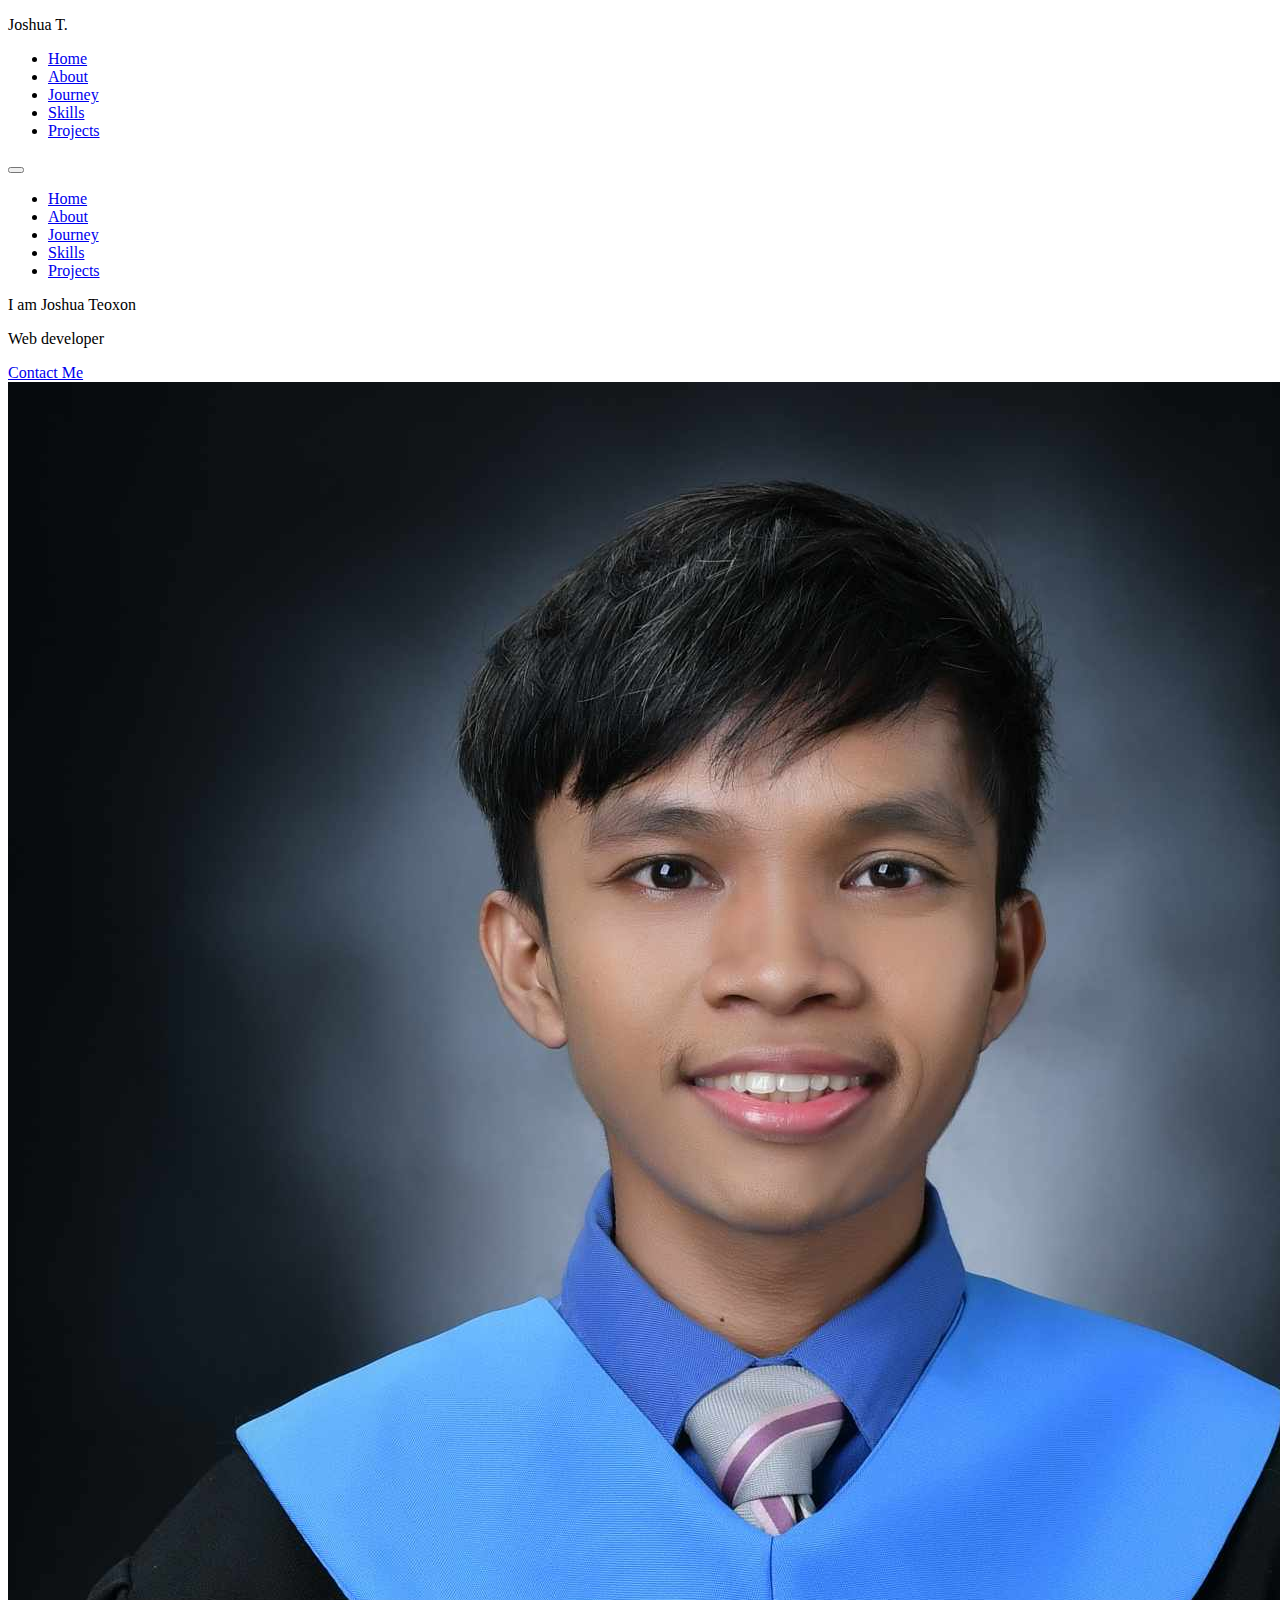
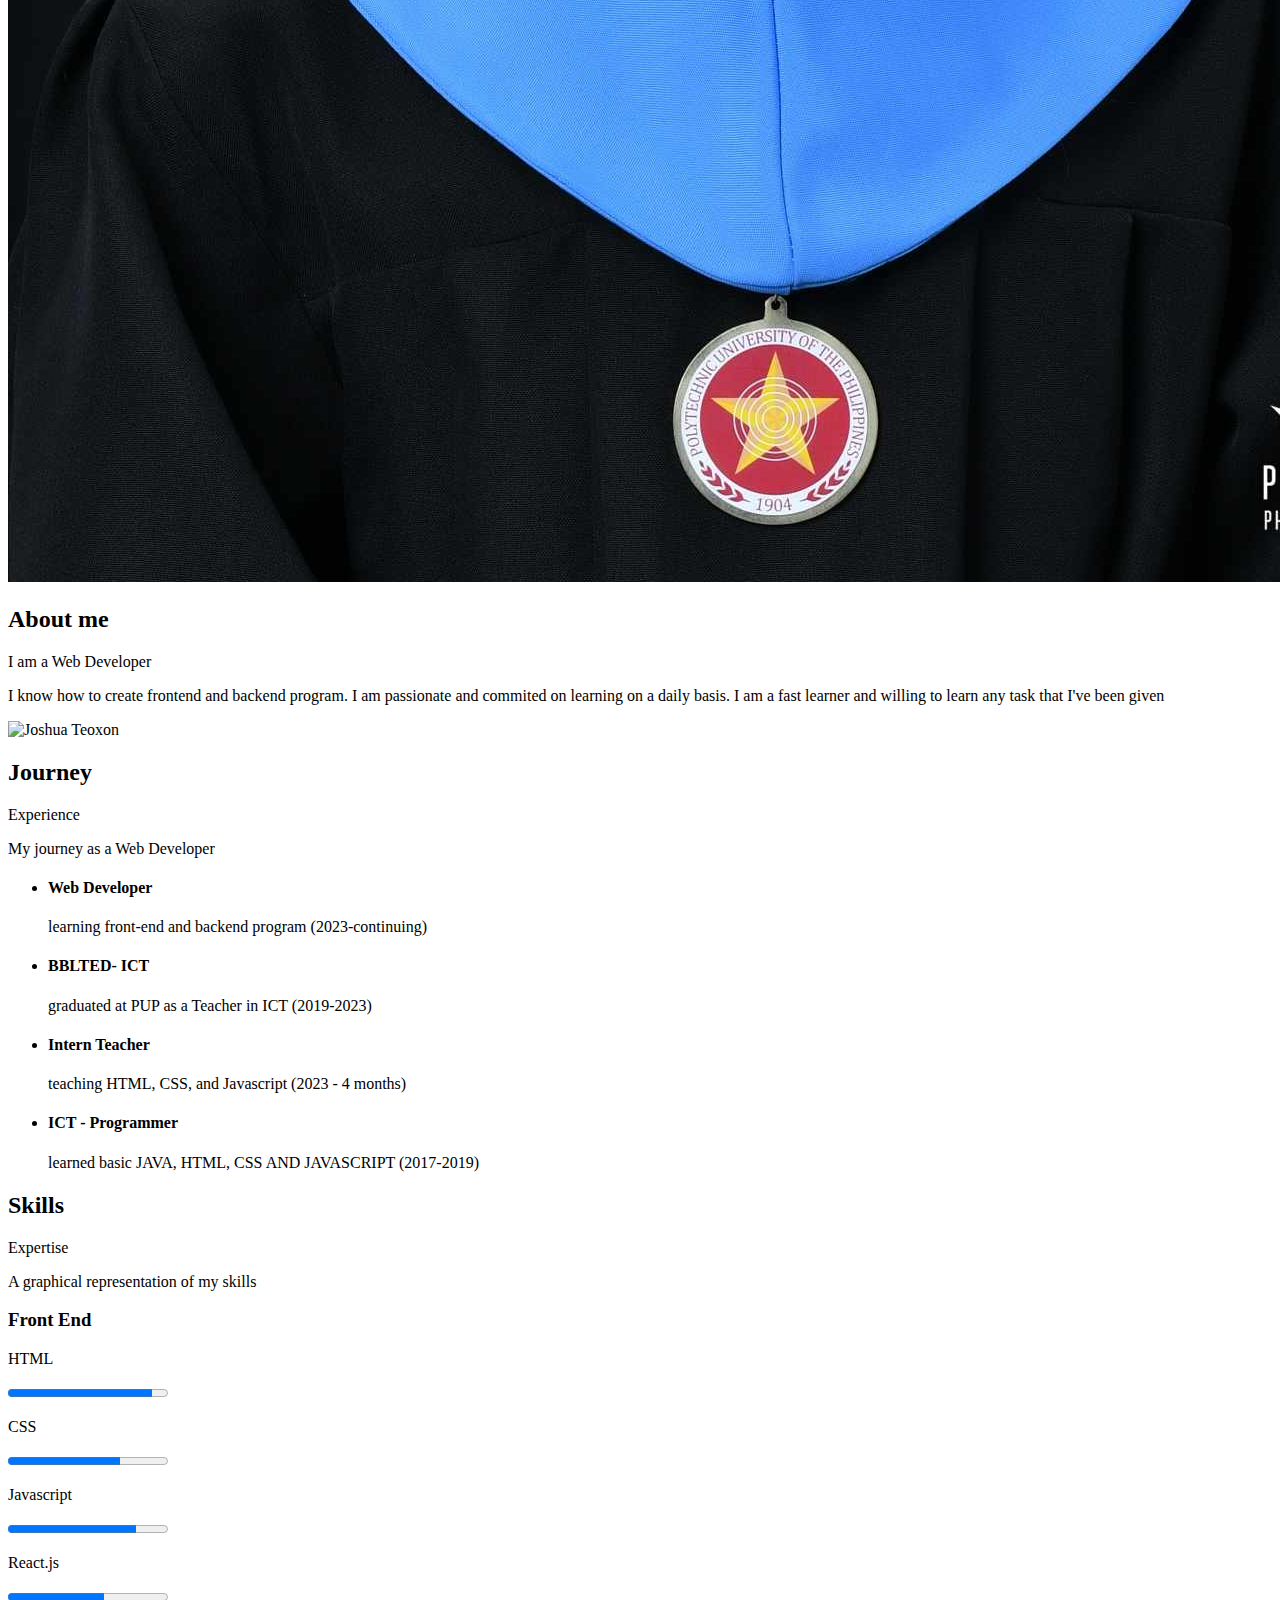
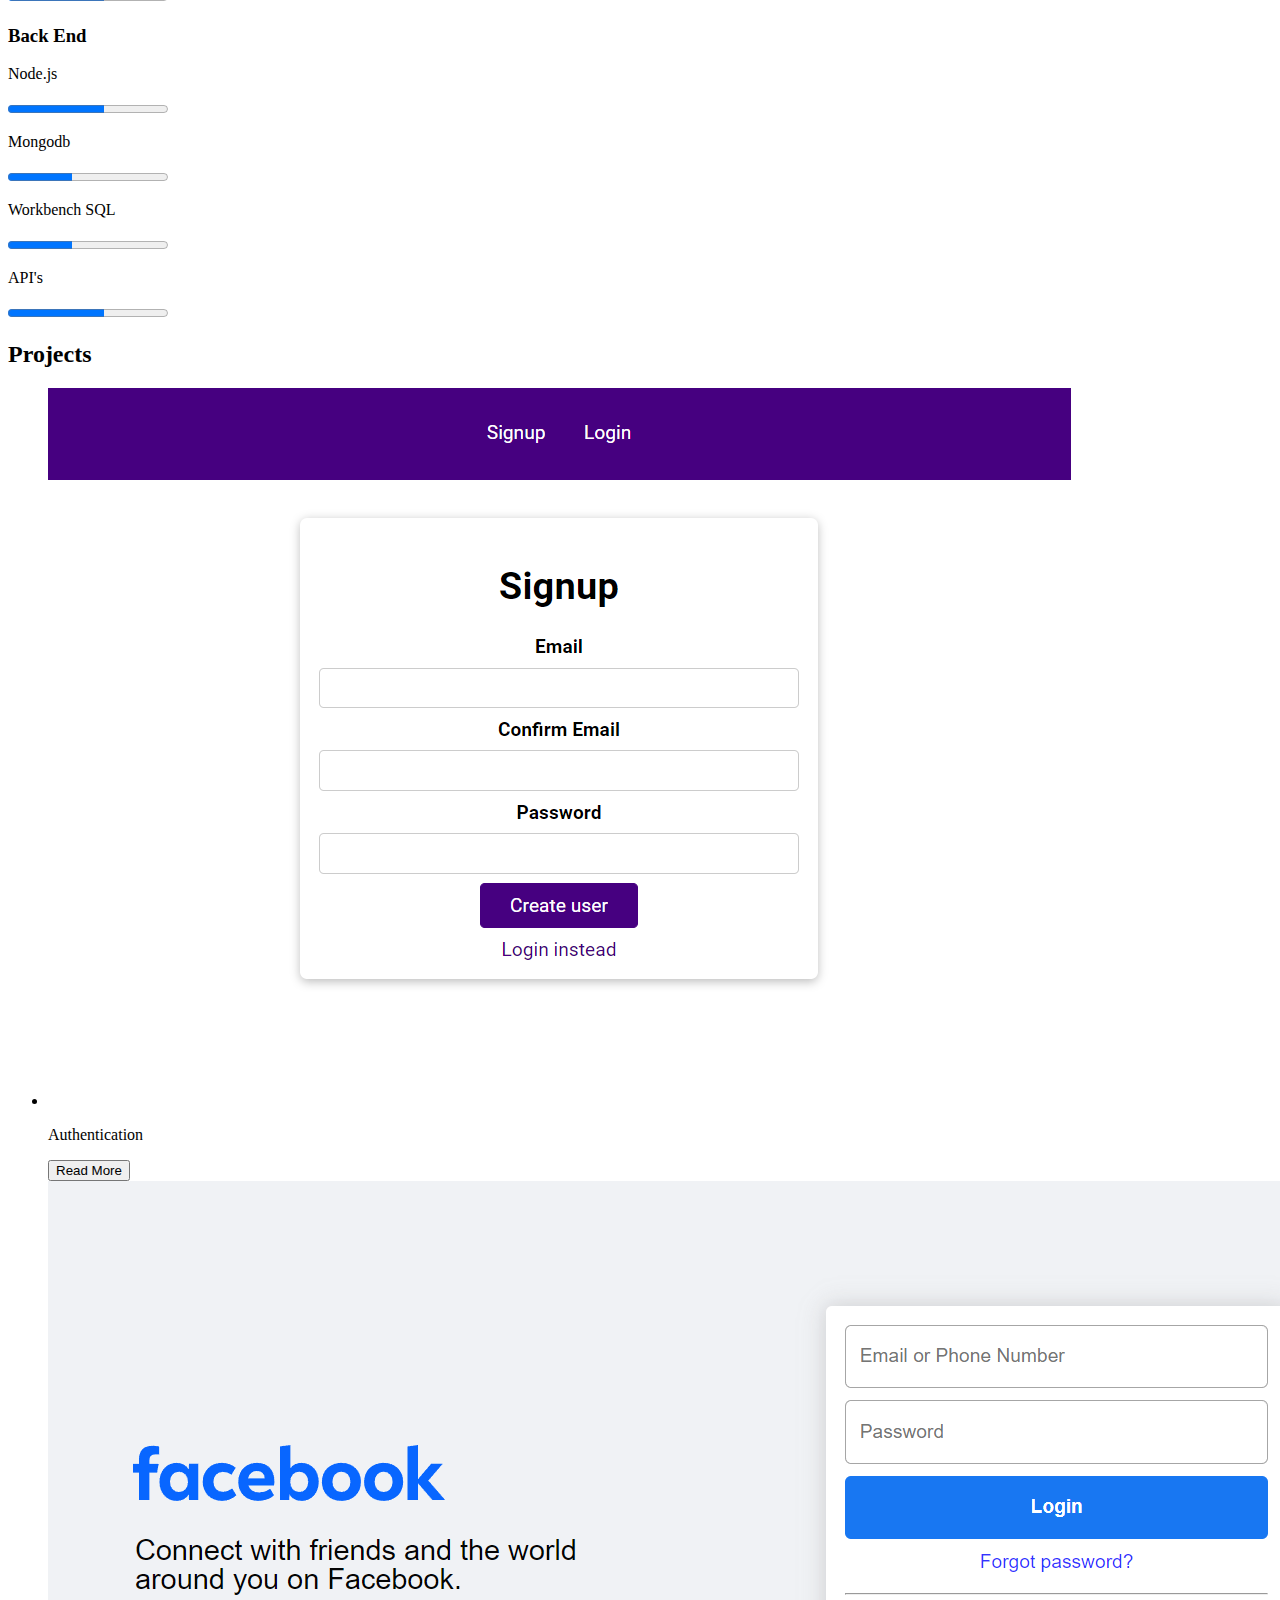
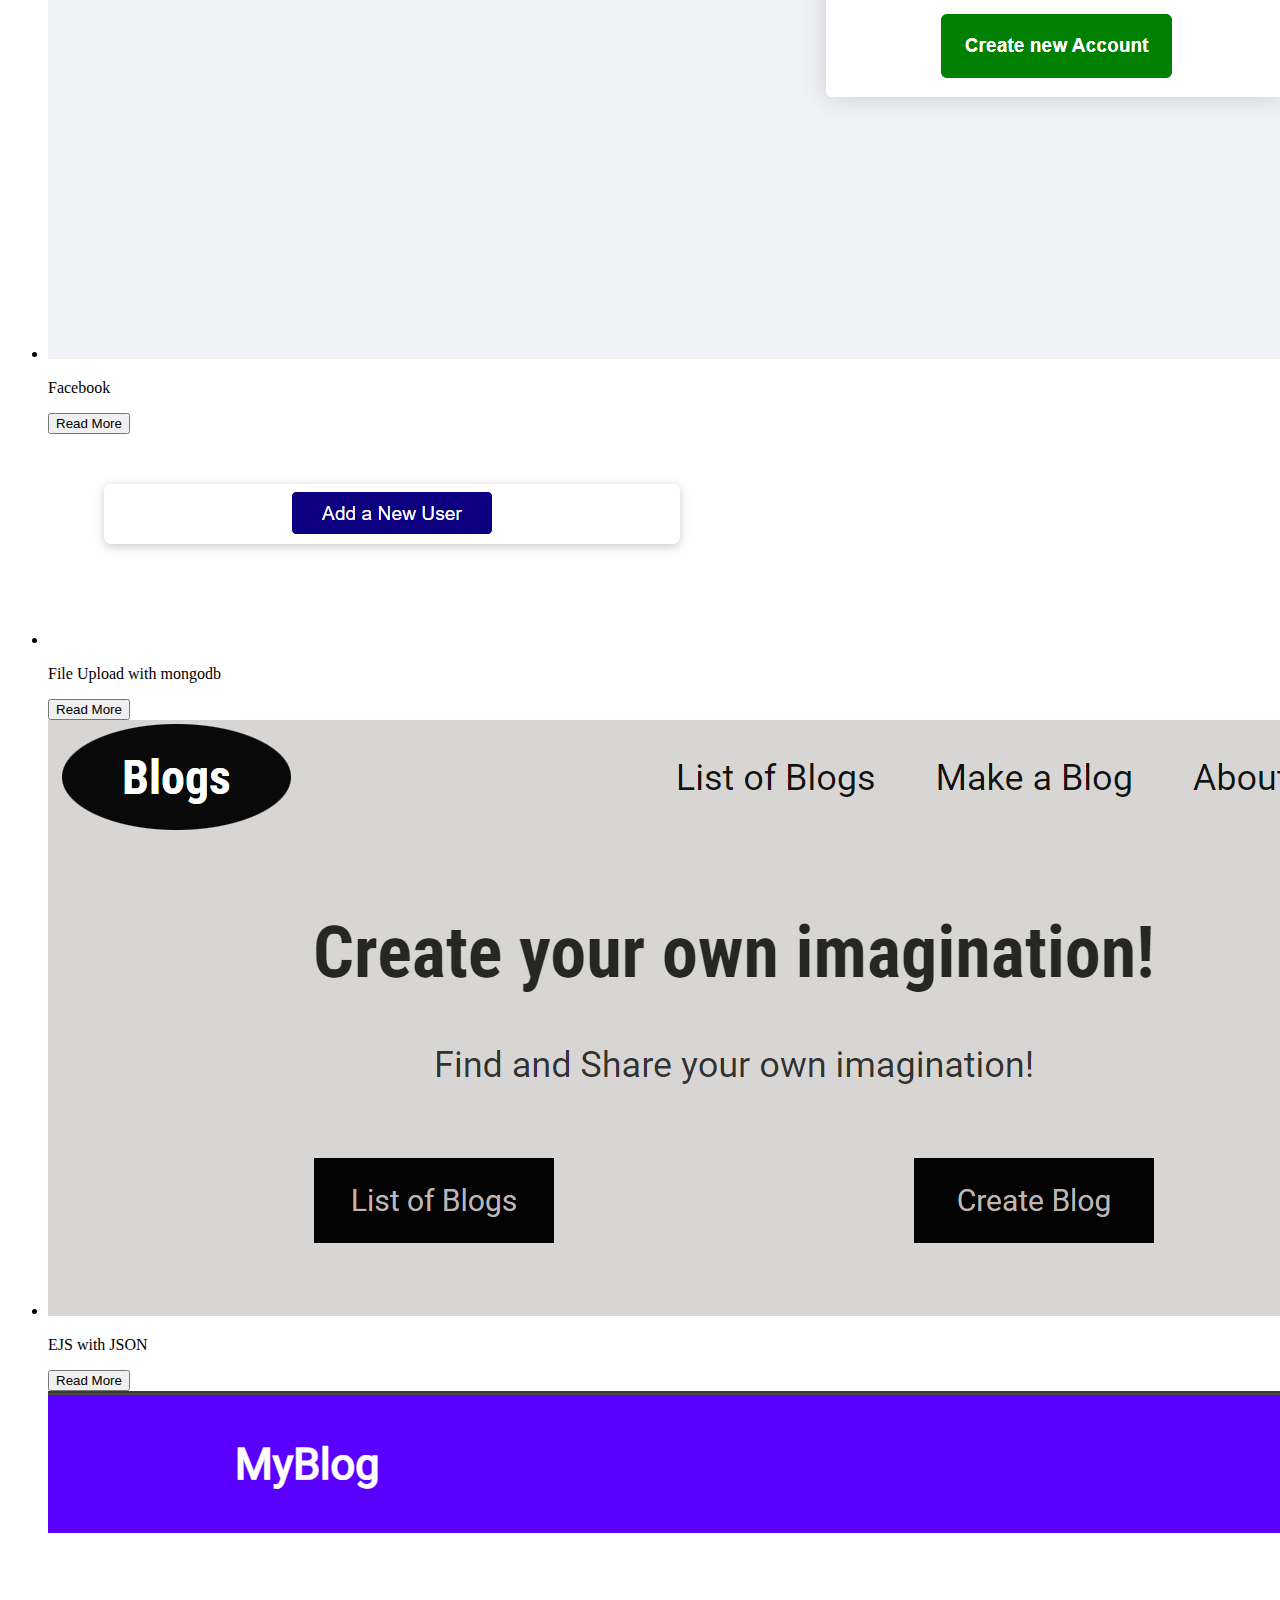
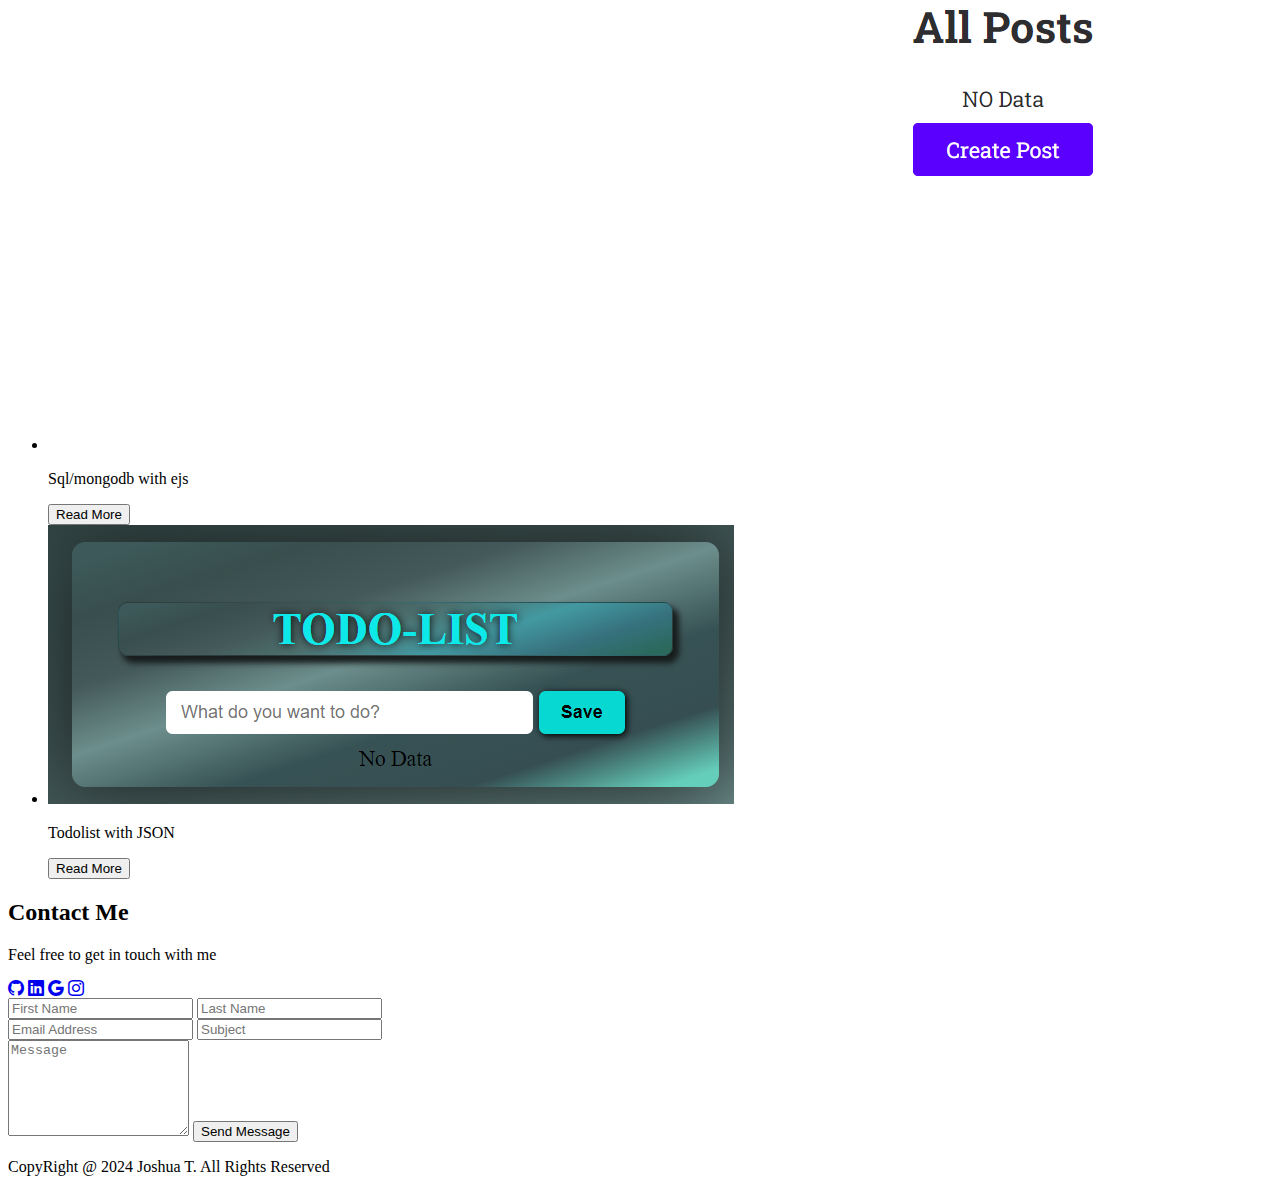
==== commit eddea73a: "fixing style href" ====
--- a/index.html
+++ b/index.html
@@ -8,14 +8,14 @@
     <link rel="preconnect" href="https://fonts.gstatic.com" crossorigin>
     <link rel="icon" type="image/x-icon" href="./public/images/favicon.png">
     <link href="https://fonts.googleapis.com/css2?family=Poppins:wght@400;500&display=swap" rel="stylesheet">
-    <link href="../public/styles/base.css" rel="stylesheet">
-    <link href="../public/styles/navigation.css" rel="stylesheet">
-    <link href="../public/styles/main.css" rel="stylesheet">
-    <link href="../public/styles/skills.css" rel="stylesheet">
-    <link href="../public/styles/projects.css" rel="stylesheet">
-    <link href="../public/styles/carousel.css" rel="stylesheet">
-    <link href="../public/styles/form.css" rel="stylesheet">
-    <link href="../public/styles/modal.css" rel="stylesheet">
+    <link href="../public/base.css" rel="stylesheet">
+    <link href="../public/navigation.css" rel="stylesheet">
+    <link href="../public/main.css" rel="stylesheet">
+    <link href="../public/skills.css" rel="stylesheet">
+    <link href="../public/projects.css" rel="stylesheet">
+    <link href="../public/carousel.css" rel="stylesheet">
+    <link href="../public/form.css" rel="stylesheet">
+    <link href="../public/modal.css" rel="stylesheet">
     <link rel="stylesheet" href="https://cdn.jsdelivr.net/npm/bootstrap-icons@1.3.0/font/bootstrap-icons.css">
     <title>Joshua T.</title>
 </head>
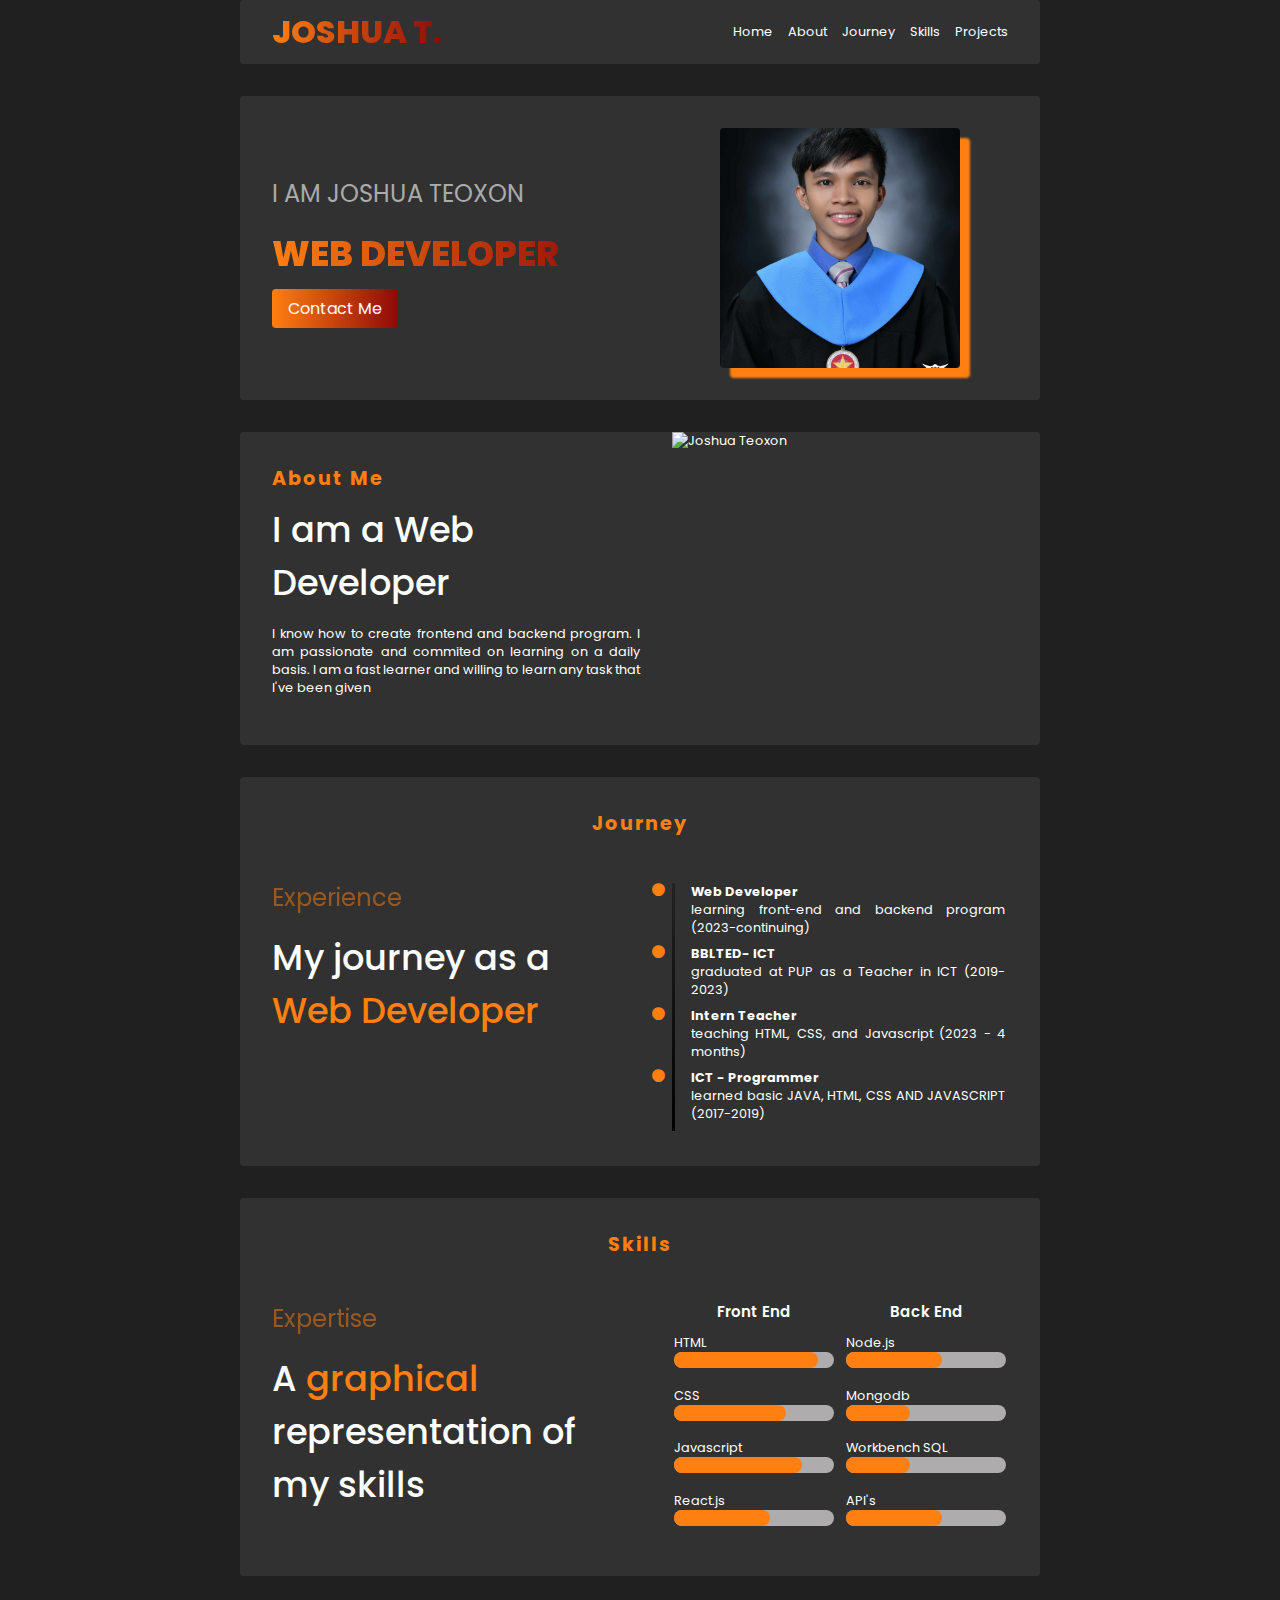
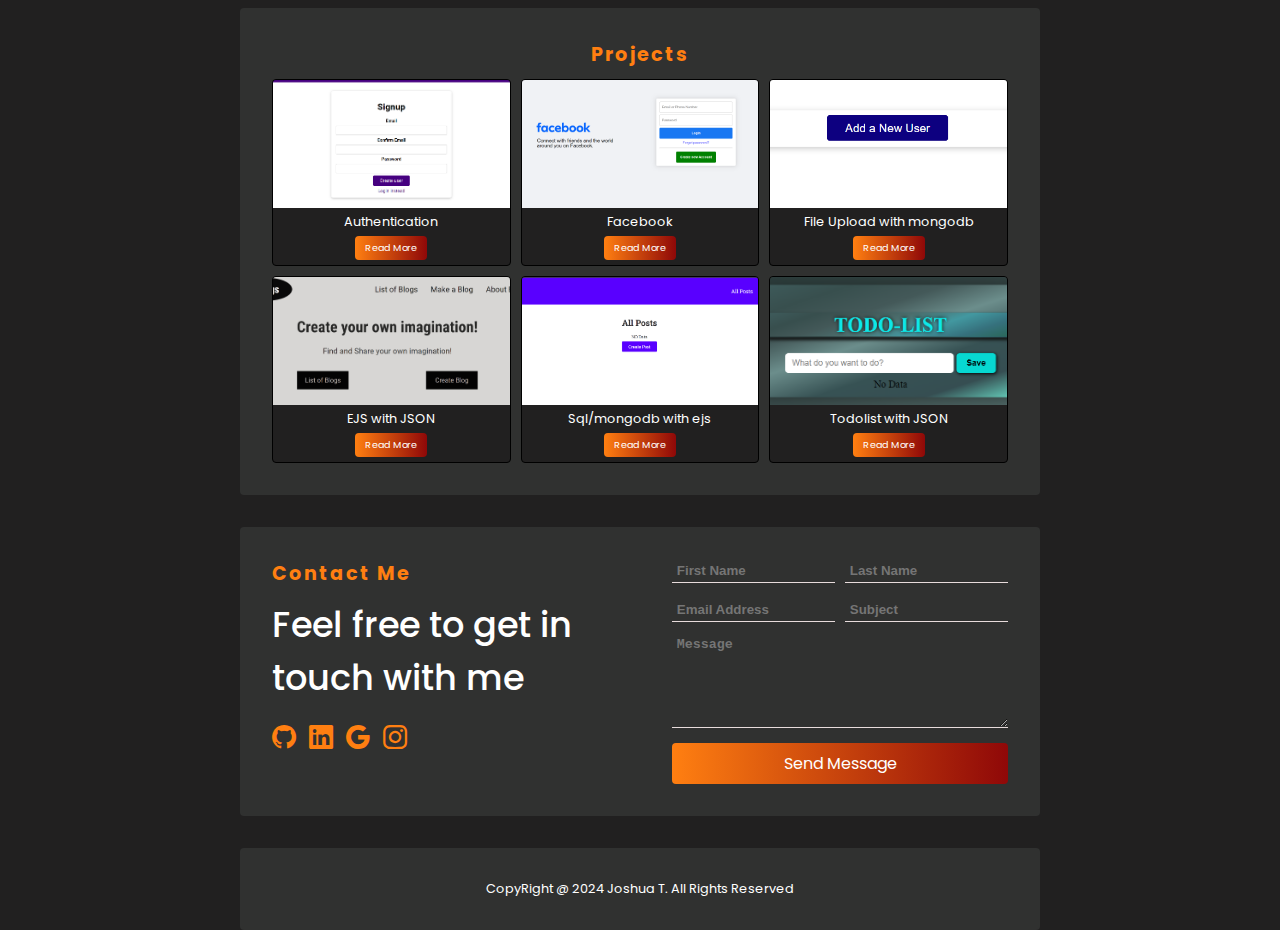
==== commit 227cb8c9: "fixing again" ====
--- a/index.html
+++ b/index.html
@@ -8,14 +8,14 @@
     <link rel="preconnect" href="https://fonts.gstatic.com" crossorigin>
     <link rel="icon" type="image/x-icon" href="./public/images/favicon.png">
     <link href="https://fonts.googleapis.com/css2?family=Poppins:wght@400;500&display=swap" rel="stylesheet">
-    <link href="../public/base.css" rel="stylesheet">
-    <link href="../public/navigation.css" rel="stylesheet">
-    <link href="../public/main.css" rel="stylesheet">
-    <link href="../public/skills.css" rel="stylesheet">
-    <link href="../public/projects.css" rel="stylesheet">
-    <link href="../public/carousel.css" rel="stylesheet">
-    <link href="../public/form.css" rel="stylesheet">
-    <link href="../public/modal.css" rel="stylesheet">
+    <link href="./public/styles/base.css" rel="stylesheet">
+    <link href="./public/styles/navigation.css" rel="stylesheet">
+    <link href="./public/styles/main.css" rel="stylesheet">
+    <link href="./public/styles/skills.css" rel="stylesheet">
+    <link href="./public/styles/projects.css" rel="stylesheet">
+    <link href="./public/styles/carousel.css" rel="stylesheet">
+    <link href="./public/styles/form.css" rel="stylesheet">
+    <link href="./public/styles/modal.css" rel="stylesheet">
     <link rel="stylesheet" href="https://cdn.jsdelivr.net/npm/bootstrap-icons@1.3.0/font/bootstrap-icons.css">
     <title>Joshua T.</title>
 </head>
@@ -62,7 +62,7 @@
                     <a href="#contact-me" class="btn"> Contact Me</a>
                 </div>
                 <div class="container-right">
-                    <img id="home-image" src="../public/images/Joshua Teoxon.jpeg" alt="Joshua Teoxon">
+                    <img id="home-image" src="./public/images/Joshua Teoxon.jpeg" alt="Joshua Teoxon">
                 </div>
             </div>
         </section>
@@ -80,7 +80,7 @@
                         that I've been given </p>
                 </div>
                 <div class="container-right">
-                    <img id="joshua-second" src="../public/images/Joshua 2nd.jpg" alt="Joshua Teoxon">
+                    <img id="joshua-second" src="./public/images/Joshua 2nd.jpg" alt="Joshua Teoxon">
                 </div>
             </div>
         </section>
@@ -186,32 +186,32 @@
             <h2> Projects </h2>
             <ul class="project-grid">
                 <li>
-                    <img src="../data/authentication/1.PNG">
+                    <img src="./data/authentication/1.PNG">
                     <p> Authentication </p>
                     <button class="btn alt" data-project="authentication"> Read More</button>
                 </li>
                 <li>
-                    <img src="../data/facebook/1.PNG">
+                    <img src="./data/facebook/1.PNG">
                     <p> Facebook </p>
                     <button class="btn alt" data-project="facebook"> Read More</button>
                 </li>
                 <li>
-                    <img src="../data/fileupload/1.PNG">
+                    <img src="./data/fileupload/1.PNG">
                     <p> File Upload with mongodb </p>
                     <button class="btn alt" data-project="fileupload"> Read More</button>
                 </li>
                 <li>
-                    <img src="../data/json/1.PNG">
+                    <img src="./data/json/1.PNG">
                     <p> EJS with JSON </p>
                     <button class="btn alt" data-project="json"> Read More</button>
                 </li>
                 <li>
-                    <img src="../data/sqlejs/1.PNG">
+                    <img src="./data/sqlejs/1.PNG">
                     <p> Sql/mongodb with ejs </p>
                     <button class="btn alt" data-project="sqlejs"> Read More</button>
                 </li>
                 <li>
-                    <img src="../data/todolist/1.PNG">
+                    <img src="./data/todolist/1.PNG">
                     <p> Todolist with JSON </p>
                     <button class="btn alt" data-project="todolist"> Read More</button>
                 </li>
--- a/public/styles/base.css
+++ b/public/styles/base.css
@@ -0,0 +1,134 @@
+* {
+  padding: 0;
+  margin: 0;
+  box-sizing: border-box;
+}
+
+:root {
+  font-family: "Poppins", sans-serif;
+
+  /* 60-30-10 */
+  --main-color-bg: #212020;
+  --primary-color-bg: #303130;
+  --semi-color-700: #ff7f11;
+  --semi-color-600: #8c470a;
+
+  --text-color-main: white;
+
+  /* section/ padding/margin */
+  --padding: 2rem;
+
+  /* button / padding//margin */
+  --button-top: 0.5rem;
+  --button-left: 1rem;
+
+  /* header/margin */
+  --padding-top-bottom: 2rem;
+
+  --border-radius: 4px;
+  --linear-gradient: linear-gradient(
+    to right,
+    var(--semi-color-700),
+    rgb(143, 8, 8)
+  );
+}
+
+body {
+  background-color: var(--main-color-bg);
+  color: var(--text-color-main);
+  font-size: 0.8rem;
+}
+
+html {
+  scroll-behavior: smooth;
+}
+html.sr .load-hidden {
+  visibility: hidden;
+}
+
+::-webkit-scrollbar {
+  width: 1rem;
+  border-radius: 30px;
+}
+::-webkit-scrollbar-track {
+  background: var(--primary-color-bg);
+  border-radius: 10px;
+}
+::-webkit-scrollbar-thumb {
+  background: #808080;
+  border-radius: 30px;
+}
+::-webkit-scrollbar-thumb:hover {
+  background: #bbb;
+}
+
+main,
+footer {
+  width: 90%;
+  max-width: 50rem;
+  margin: 6rem auto 0 auto;
+}
+
+footer {
+  padding: var(--padding);
+  text-align: center;
+  margin: 0 auto;
+}
+
+ul {
+  list-style: none;
+}
+
+a {
+  text-decoration: none;
+  color: white;
+}
+
+h2 {
+  color: var(--semi-color-700);
+  text-align: center;
+  padding-top: 2rem;
+  letter-spacing: 2px;
+  margin-bottom: 10px;
+  text-transform: capitalize;
+  /* border-bottom: 1.5px solid white;
+  width: max-content; */
+}
+
+span {
+  color: var(--semi-color-700);
+}
+
+.btn {
+  font: inherit;
+  background-color: var(--semi-color-700);
+  padding: var(--button-top) var(--button-left);
+  color: var(--text-color-main);
+  border-radius: 4px;
+  background: var(--linear-gradient);
+  border: none;
+  font-size: 1rem;
+}
+
+.btn.alt {
+  font-size: 0.6rem;
+  padding: 5px 10px;
+  margin-bottom: 5px;
+}
+
+.btn.alt:hover,
+.btn:hover {
+  cursor: pointer;
+}
+
+.gradient-text {
+  text-transform: uppercase;
+  font-weight: 800;
+  background: var(--linear-gradient);
+  -webkit-background-clip: text;
+  -webkit-text-fill-color: transparent;
+}
+
+.para {
+  text-align: justify;
+}
--- a/public/styles/navigation.css
+++ b/public/styles/navigation.css
@@ -0,0 +1,87 @@
+header {
+  position: fixed;
+  top: 0;
+  left: 0;
+  right: 0;
+  background-color: var(--primary-color-bg);
+  padding: 0.5rem var(--padding);
+  border-radius: var(--border-radius);
+  z-index: 1000;
+}
+
+.nav-container {
+  display: flex;
+  justify-content: space-between;
+  align-items: center;
+}
+
+.nav-menu {
+  display: none;
+  gap: 15px;
+}
+
+#logo {
+  font-size: 2rem;
+}
+
+#mobile-menu-btn {
+  display: flex;
+  flex-direction: column;
+  justify-content: space-around;
+  border: none;
+  cursor: pointer;
+  width: 2.25rem;
+  height: 2.2rem;
+  background-color: transparent;
+  padding: 0;
+}
+
+#mobile-menu-btn span {
+  width: 2.25rem;
+  height: 0.2rem;
+  background-color: var(--main-color-bg);
+}
+
+#mobile-menu {
+  position: fixed;
+  top: 3rem;
+  left: 0;
+  height: calc(100vh - 3rem);
+  width: 100%;
+  background-color: var(--primary-color-bg);
+  display: none;
+  flex-direction: column;
+  justify-content: space-evenly;
+  align-items: center;
+  font-size: 1rem;
+  z-index: 1000;
+}
+#mobile-menu li a {
+  color: var(--semi-color-700);
+  font-weight: 700;
+  letter-spacing: 2px;
+}
+
+#mobile-menu.open {
+  display: flex;
+}
+
+@media (min-width: 48rem) {
+  .nav-menu {
+    display: flex;
+  }
+  #mobile-menu-btn,
+  #mobile-menu.open {
+    display: none;
+  }
+
+  header {
+    position: static;
+    margin: 0 auto;
+    max-width: 50rem;
+    width: 90%;
+  }
+  main {
+    margin: 2rem auto 0 auto;
+  }
+}
--- a/public/styles/main.css
+++ b/public/styles/main.css
@@ -0,0 +1,163 @@
+main section,
+footer {
+  max-width: 50rem;
+  margin-bottom: 2rem;
+  background-color: var(--primary-color-bg);
+  border-radius: var(--border-radius);
+}
+main + footer {
+  margin-bottom: 0;
+}
+
+.container {
+  display: flex;
+  flex-direction: column;
+  justify-content: space-between;
+  align-items: center;
+  overflow: hidden;
+}
+
+#home .container,
+#about-me .container {
+  flex-direction: column-reverse;
+}
+
+.container-left,
+.container-right {
+  flex: 1;
+  padding: var(--padding);
+  text-align: center;
+  max-height: 20rem;
+  width: 100%;
+  overflow: hidden;
+}
+
+section:nth-child(1) {
+  font-size: clamp(2rem, 30%, 1vw);
+}
+
+#about-me .container-right {
+  padding: 0;
+}
+
+#about-me .container-left,
+#contact-me .container-left {
+  padding-top: 0;
+}
+
+section .container-left p {
+  margin-bottom: 1rem;
+}
+
+.container-right img {
+  object-fit: cover;
+  width: 15rem;
+  height: 15rem;
+  margin: auto;
+  border-radius: var(--border-radius);
+}
+
+#home img {
+  filter: drop-shadow(10px 10px 1px var(--semi-color-700));
+}
+#about-me img {
+  border-radius: 0;
+}
+
+#joshua-second {
+  height: 20rem;
+  width: 100%;
+  object-fit: cover;
+  filter: none;
+}
+
+#joshua-teoxon {
+  text-transform: uppercase;
+  font-size: 1.5rem;
+  color: rgba(255, 255, 255, 0.6);
+}
+
+section:nth-child(2) h2 {
+  text-align: left;
+  padding: 0;
+}
+
+.big-para {
+  font-size: 2.2rem;
+  font-weight: 500;
+}
+
+#journey .container-right {
+  margin: auto;
+  text-align: left;
+}
+
+.journey {
+  list-style: none;
+  border-width: 3px;
+  border-style: solid;
+  border-image: linear-gradient(to bottom, rgb(0, 0, 0, 0.3), rgb(0, 0, 0)) 0 0
+    0 1;
+  position: relative;
+}
+
+.journey li {
+  margin-left: 1rem;
+  margin-bottom: 0.5rem;
+}
+
+.journey li p {
+  text-align: justify;
+}
+
+.journey li h4:before {
+  position: absolute;
+  content: "\2022";
+  color: var(--semi-color-700);
+  font-size: 2.5rem;
+  font-weight: 800;
+  left: -27px;
+  margin-top: -24px;
+}
+
+.transparent {
+  font-size: 1.5rem;
+  color: var(--semi-color-700);
+  opacity: 0.5;
+}
+
+#web-dev {
+  font-size: 2.2rem;
+}
+
+@media (min-width: 48rem) {
+  .container,
+  #home .container,
+  #about-me .container,
+  #contact-me .container {
+    flex-direction: row;
+    justify-content: space-between;
+    align-items: normal;
+  }
+
+  #about-me .container-right img {
+    height: 100%;
+  }
+
+  #home .container {
+    align-items: center;
+  }
+  .container-right img {
+    object-fit: cover;
+    height: 15rem;
+    width: 15rem;
+  }
+  .container-left,
+  .container-right {
+    text-align: left;
+  }
+  #about-me .container-left h2,
+  #contact-me .container h2 {
+    text-align: left;
+  }
+}
--- a/public/styles/skills.css
+++ b/public/styles/skills.css
@@ -0,0 +1,41 @@
+.container-right {
+  display: flex;
+  justify-content: space-evenly;
+  gap: 10px;
+  text-align: left;
+}
+
+.frontend-backend {
+  width: 10rem;
+}
+
+.frontend-backend h3 {
+  text-align: center;
+  margin-bottom: 0.7rem;
+  font-weight: 600;
+}
+
+.frontend-backend .progress-container {
+  margin-bottom: 1rem;
+}
+
+.frontend-backend .progress-container div {
+  display: flex;
+  justify-content: space-between;
+}
+
+progress {
+  border: none;
+  width: 100%;
+  height: 1rem;
+}
+
+progress::-webkit-progress-value {
+  border-radius: 4rem;
+  background: var(--semi-color-700);
+}
+
+progress::-webkit-progress-bar {
+  border-radius: 4rem;
+  background: rgb(174, 172, 172);
+}
--- a/public/styles/projects.css
+++ b/public/styles/projects.css
@@ -0,0 +1,30 @@
+#projects ul {
+  padding: 0 var(--padding) var(--padding) var(--padding);
+  display: grid;
+  margin: auto;
+  grid-template-columns: repeat(auto-fill, minmax(12rem, 1fr));
+  gap: 10px;
+  position: relative;
+}
+
+#projects ul li {
+  display: flex;
+  text-align: center;
+  border: 1px solid rgb(0, 0, 0);
+  flex-direction: column;
+  align-items: center;
+  gap: 5px;
+  background-color: var(--main-color-bg);
+  border-radius: var(--border-radius);
+  overflow: hidden;
+}
+
+#projects ul li button #projects ul li:hover {
+  cursor: pointer;
+}
+
+#projects img {
+  width: 100%;
+  height: 8rem;
+  object-fit: cover;
+}
--- a/public/styles/carousel.css
+++ b/public/styles/carousel.css
@@ -0,0 +1,35 @@
+.carousel img {
+  height: 10rem;
+  width: 100%;
+  object-fit: cover;
+}
+
+@keyframes zoomIn {
+  0% {
+    opacity: 0;
+  }
+
+  100% {
+    opacity: 1;
+  }
+}
+
+.carousel {
+  height: 100%;
+  width: 100%;
+  position: relative;
+}
+
+#description {
+  text-align: center;
+  font-size: 1.2rem;
+  padding: 0 5px;
+  text-transform: uppercase;
+  color: var(--semi-color-700);
+}
+
+@media (min-width: 48rem) {
+  .carousel img {
+    min-height: 15rem;
+  }
+}
--- a/public/styles/form.css
+++ b/public/styles/form.css
@@ -0,0 +1,48 @@
+form {
+  display: flex;
+  flex-direction: column;
+  justify-content: space-between;
+  gap: 15px;
+}
+
+form div {
+  display: flex;
+  gap: 10px;
+}
+
+form input {
+  height: 1.5rem;
+  width: calc(100% - 0.3rem);
+  padding-left: 0.3rem;
+}
+
+textarea {
+  padding-left: 0.3rem;
+}
+
+input,
+textarea {
+  background-color: transparent;
+  border: none;
+  border-bottom: 1px solid rgb(232, 220, 220);
+  color: white;
+  font-weight: 700;
+}
+
+.icon-class {
+  text-align: center;
+}
+i {
+  color: var(--semi-color-700);
+  font-size: 1.5rem;
+}
+
+i:before {
+  margin-right: 10px;
+}
+
+@media (min-width: 48rem) {
+  .icon-class {
+    text-align: left;
+  }
+}
--- a/public/styles/modal.css
+++ b/public/styles/modal.css
@@ -0,0 +1,65 @@
+.modal {
+  position: fixed;
+  z-index: 1;
+  margin: auto;
+  width: 90%;
+  max-width: 40rem;
+  overflow: hidden;
+  max-height: max-content;
+  background-color: var(--primary-color-bg);
+  border-radius: var(--border-radius);
+  border: none;
+  animation: modal 0.2s linear;
+}
+
+@keyframes modal {
+  0% {
+    transform: scale(0.8);
+  }
+  100% {
+    transform: scale(1);
+  }
+}
+
+.modal::backdrop {
+  background-color: rgb(0, 0, 0, 0.4);
+}
+
+#close-modal {
+  position: absolute;
+  right: 10px;
+  font-size: 1.5rem;
+}
+
+#close-modal:hover {
+  cursor: pointer;
+}
+
+.modal .carousel {
+  overflow: hidden;
+}
+
+.modal button {
+  background-color: red;
+  position: absolute;
+  font-size: 40px;
+  border: none;
+  background-color: rgb(121, 117, 117);
+  color: white;
+  top: 0px;
+  font-weight: 700;
+  top: 50%;
+  width: 30px;
+}
+
+.modal button:hover {
+  cursor: pointer;
+}
+
+#button-left {
+  left: 0;
+}
+
+#button-right {
+  right: 0;
+}
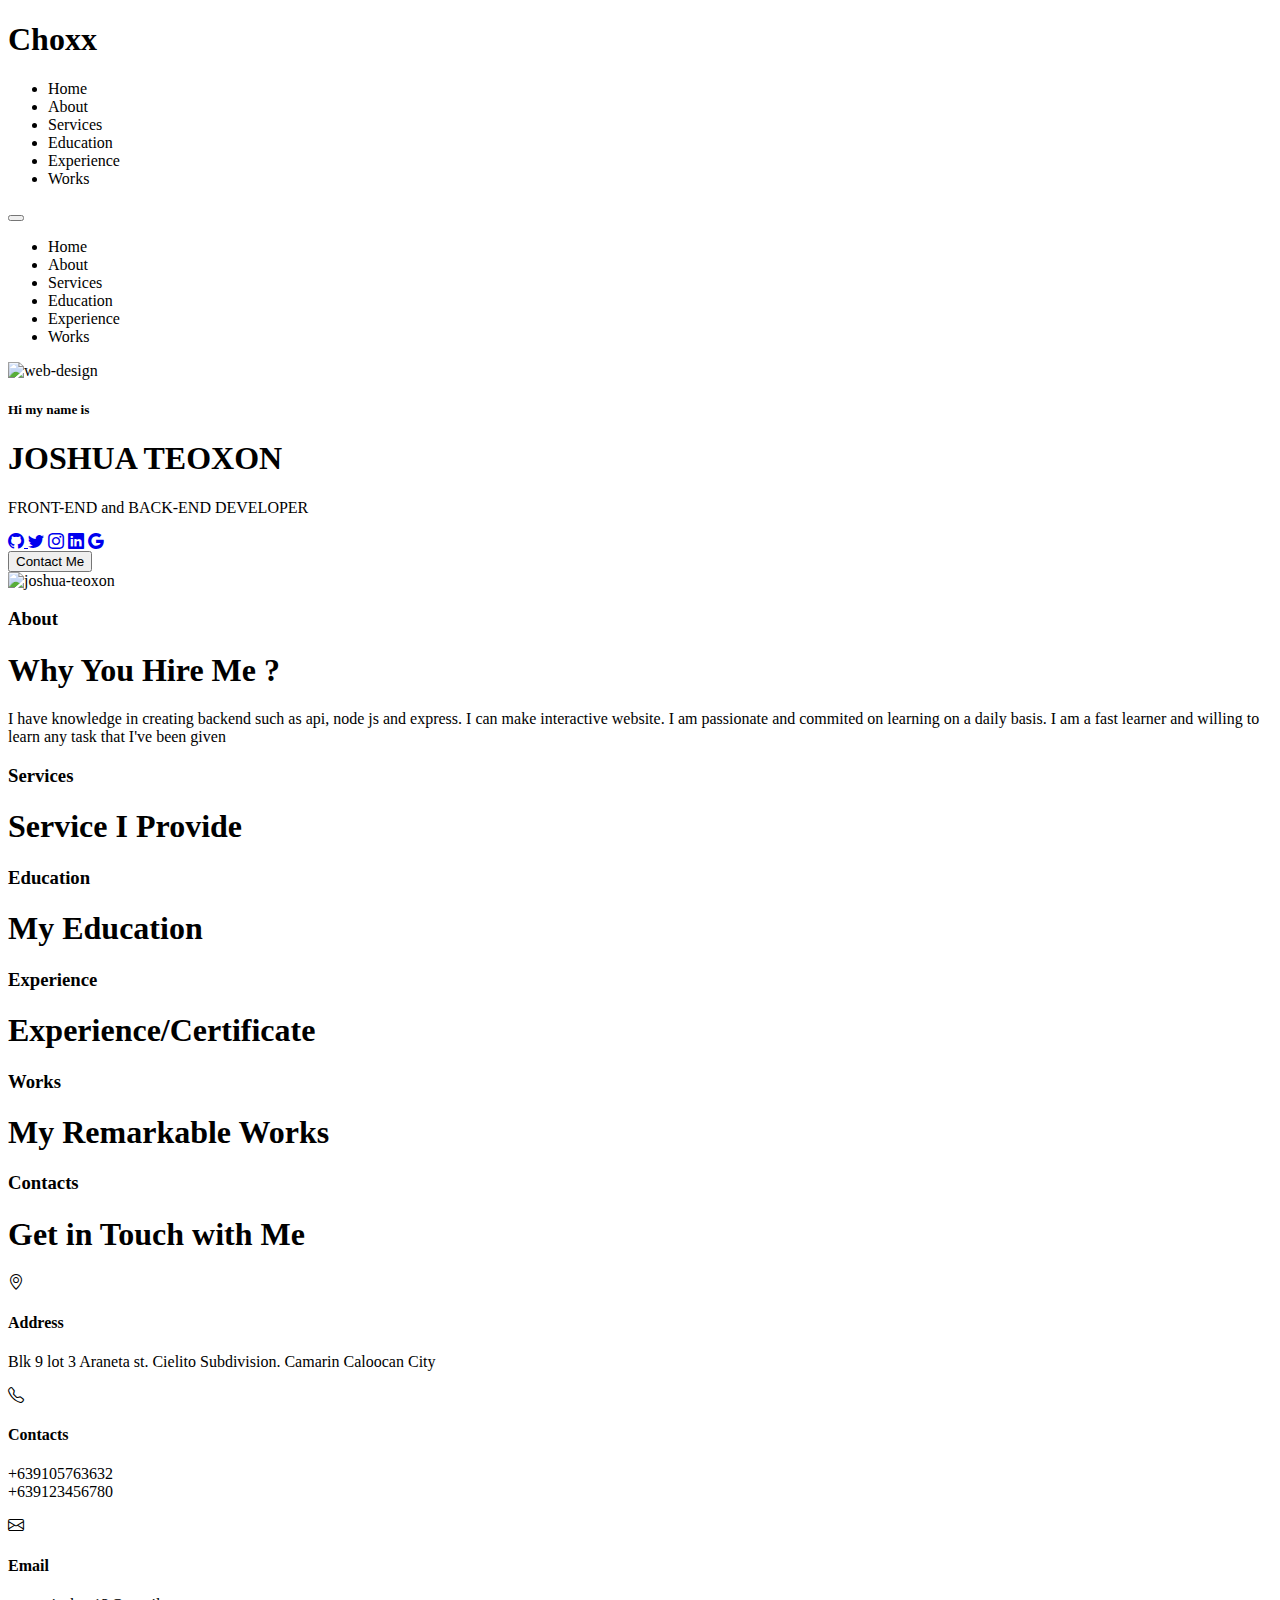
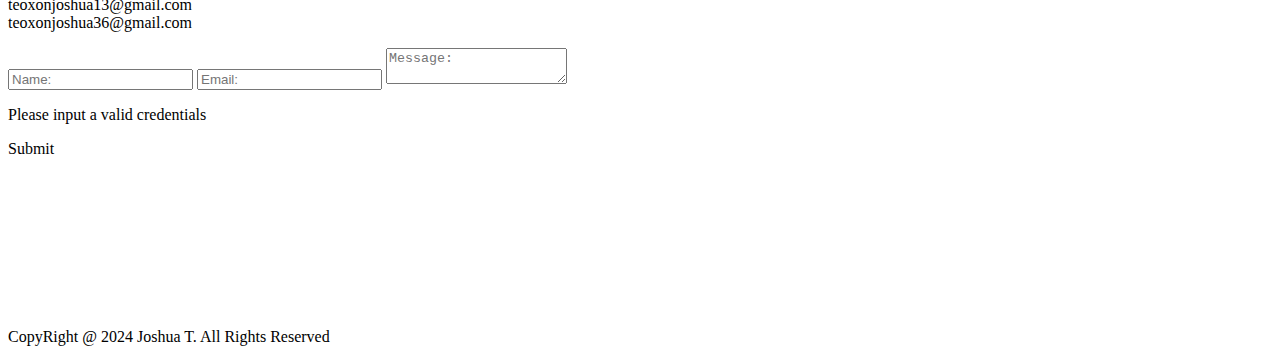
==== commit 1c65f4b2: "fixing modal" ====
--- a/index.html
+++ b/index.html
@@ -4,257 +4,223 @@
 <head>
     <meta charset="UTF-8">
     <meta name="viewport" content="width=device-width, initial-scale=1.0">
-    <link rel="preconnect" href="https://fonts.googleapis.com">
-    <link rel="preconnect" href="https://fonts.gstatic.com" crossorigin>
-    <link rel="icon" type="image/x-icon" href="./public/images/favicon.png">
-    <link href="https://fonts.googleapis.com/css2?family=Poppins:wght@400;500&display=swap" rel="stylesheet">
-    <link href="./public/styles/base.css" rel="stylesheet">
-    <link href="./public/styles/navigation.css" rel="stylesheet">
-    <link href="./public/styles/main.css" rel="stylesheet">
-    <link href="./public/styles/skills.css" rel="stylesheet">
-    <link href="./public/styles/projects.css" rel="stylesheet">
-    <link href="./public/styles/carousel.css" rel="stylesheet">
-    <link href="./public/styles/form.css" rel="stylesheet">
-    <link href="./public/styles/modal.css" rel="stylesheet">
+    <link rel="stylesheet" href="./styles/base.css">
+    <link rel="stylesheet" href="./styles/header.css">
+    <link rel="stylesheet" href="./styles/about.css">
+    <link rel="stylesheet" href="./styles/home.css">
+    <link rel="stylesheet" href="./styles/services.css">
+    <link rel="stylesheet" href="./styles/education.css">
+    <link rel="stylesheet" href="./styles/works.css">
+    <link rel="stylesheet" href="./styles/modal.css">
+    <link rel="stylesheet" href="./styles/contacts.css">
+    <link rel="icon" type="image/x-icon" href="profile-favicon.png">
     <link rel="stylesheet" href="https://cdn.jsdelivr.net/npm/bootstrap-icons@1.3.0/font/bootstrap-icons.css">
-    <title>Joshua T.</title>
+    <title>Choxx</title>
+    <script src="./scripts/nav-button.js" defer></script>
+    <script type="module" src="./scripts/window-scroll.js" defer></script>
+    <script type="module" src="./scripts/scroll-to.js" defer></script>
+    <script type='module' src="./scripts/context.js" defer></script>
+    <script type='module' src="./scripts/modal.js" defer></script>
+    <script src="./scripts/form.js" defer></script>
+    <script src="https://player.vimeo.com/api/player.js" defer></script>
+
 </head>
 
 <body>
 
+
     <header>
-        <nav class="nav-container">
-            <p class="gradient-text" id="logo">Joshua T. </p>
-            <ul class="nav-menu">
-                <li> <a href="#home">Home </a></li>
-                <li> <a href="#about-me">About</a> </li>
-                <li> <a href="#journey">Journey</a></li>
-                <li> <a href="#skills">Skills </a> </li>
-                <li> <a href="#projects">Projects </a></li>
+        <nav>
+            <a class="logo-container" id="logo">
+                <div class="logo">
+                </div>
+                <h1>Choxx</h1>
+            </a>
+            <ul class="nav-items">
+                <li class="active"><a>Home</a></li>
+                <li> <a>About</a></li>
+                <li> <a>Services </a></li>
+                <li> <a>Education </a></li>
+                <li> <a>Experience </a></li>
+                <li> <a>Works </a></li>
             </ul>
-            <button id="mobile-menu-btn">
+
+            <button class="nav-burger-button">
                 <span></span>
                 <span></span>
                 <span></span>
             </button>
+
         </nav>
-
+        <aside>
+            <ul class="nav-items">
+                <li> <a>Home</a></li>
+                <li> <a>About</a></li>
+                <li> <a>Services </a></li>
+                <li> <a>Education </a></li>
+                <li> <a>Experience </a></li>
+                <li> <a>Works </a></li>
+            </ul>
+        </aside>
     </header>
-    <aside>
-        <ul id="mobile-menu">
-            <li> <a href="#home">Home </a></li>
-            <li> <a href="#about-me">About</a> </li>
-            <li> <a href="#journey">Journey</a></li>
-            <li> <a href="#skills">Skills </a> </li>
-            <li> <a href="#projects">Projects </a></li>
-        </ul>
-    </aside>
 
     <main>
 
-        <dialog class="modal" close>
+        <section id="home">
+            <img src="./website design/web designs.jpg" alt="web-design">
+            <div class="name">
+                <h5 class="animate first"> Hi my name is</h5>
+                <h1 class="animate second"> JOSHUA TEOXON </h1>
+                <p class="animate third"> FRONT-END and BACK-END DEVELOPER</p>
+            </div>
+            <div class="icons animate fourth">
+                <a class="bi bi-github" href="https://github.com/choxii13"> </a>
+                <a class="bi bi-twitter" href="https://twitter.com/Joshua52119837"></a>
+                <a class="bi bi-instagram" href="https://www.instagram.com/juswatox/"></a>
+                <a class="bi bi-linkedin" href="https://www.linkedin.com/in/joshua-teoxon-34223b217/"></a>
+                <a class="bi bi-google" href="mailto:teoxonjoshua13@gmail.com"></a>
+            </div>
+            <button class="btn animate fifth" id="contact-me">Contact Me</button>
+        </section>
+
+        <section id="about">
+            <div class="profile">
+                <img src="Joshua Teoxon.jpeg" alt="joshua-teoxon">
+            </div>
+            <div class="about">
+                <h3> About</h3>
+                <h1> Why You Hire Me ? </h1>
+                <p> I have knowledge in creating backend such as api, node js and express.
+                    I can make interactive website.
+                    I am passionate and commited on learning on a daily basis.
+                    I am a fast learner and willing to learn any task that I've been given</p>
+                <div class="skill-container">
+                </div>
+            </div>
+
+        </section>
+
+        <section id="services">
+            <h3> Services</h3>
+            <h1> Service I Provide</h1>
+            <div class="services-container">
+            </div>
+        </section>
+
+        <section id="education" class="educ-expi">
+            <h3> Education</h3>
+            <h1> My Education</h1>
+            <div class="education-container">
+            </div>
+        </section>
+
+        <section id="experience" class="educ-expi">
+            <h3> Experience</h3>
+            <h1> Experience/Certificate</h1>
+            <div class="education-container">
+            </div>
+        </section>
+
+        <section id="works">
+            <h3> Works</h3>
+            <h1> My Remarkable Works</h1>
+            <div class="works-container">
+            </div>
+        </section>
+
+
+        <section id="contacts">
+            <h3> Contacts </h3>
+            <h1> Get in Touch with Me</h1>
+            <div class="contacts-container">
+                <div class="contact">
+                    <i class="bi-geo-alt"></i>
+                    <h4>Address</h4>
+                    <p>Blk 9 lot 3 Araneta st. Cielito Subdivision. Camarin Caloocan City</p>
+                </div>
+                <div class="contact">
+                    <i class="bi-telephone"></i>
+                    <h4>Contacts</h4>
+                    <p>+639105763632 <br>
+                        +639123456780
+                    </p>
+                </div>
+                <div class="contact">
+                    <i class="bi-envelope"></i>
+                    <h4>Email</h4>
+                    <p>teoxonjoshua13@gmail.com <br>
+                        teoxonjoshua36@gmail.com</p>
+                </div>
+
+            </div>
+            <div class="form-and-map">
+                <div class="form">
+                    <input type="text" name="name" id="name" placeholder="Name:" required>
+                    <input type="email" name="email" id="email" placeholder="Email:" required>
+                    <textarea name="message" id="message" placeholder="Message:"></textarea>
+                    <p> Please input a valid credentials</p>
+                    <a class="btn alt" type="submit" id="mailto">Submit</a>
+                </div>
+
+                <div class="map">
+                    <iframe
+                        src="https://www.google.com/maps/embed?pb=!1m18!1m12!1m3!1d246977.49470218527!2d120.86442732544182!3d14.711271368188454!2m3!1f0!2f0!3f0!3m2!1i1024!2i768!4f13.1!3m3!1m2!1s0x3397b11e9607e897%3A0x177df136ef2afa6a!2sCaloocan%20City%2C%20Metro%20Manila!5e0!3m2!1sen!2sph!4v1714224644673!5m2!1sen!2sph"
+                        style="border:0;" allowfullscreen="" loading="lazy" referrerpolicy="no-referrer-when-downgrade">
+                    </iframe>
+                </div>
+
+            </div>
+        </section>
+
+
+        <dialog id="modal">
+            <div class="modal">
+                <i class="bi-x" id="close"></i>
+                <div class="modal-content">
+                </div>
+                <i class="bi-caret-right-fill" id="next"></i>
+                <i class="bi-caret-left-fill" id="before"></i>
+            </div>
         </dialog>
-        <section id="home">
-            <div class="container">
-                <div class="container-left">
-                    <p id="joshua-teoxon"> I am Joshua Teoxon</p>
-                    <p class="gradient-text" id="web-dev"> Web developer</p>
-                    <a href="#contact-me" class="btn"> Contact Me</a>
-                </div>
-                <div class="container-right">
-                    <img id="home-image" src="./public/images/Joshua Teoxon.jpeg" alt="Joshua Teoxon">
-                </div>
-            </div>
-        </section>
-
-        <section id="about-me">
-            <div class="container">
-                <div class="container-left">
-                    <h2> About me </h2>
-                    <p class="big-para"> I am a Web Developer</p>
-                    <p class="para"> I know how to create frontend and backend program. I am passionate and
-                        commited
-                        on
-                        learning
-                        on a daily basis. I am a fast learner and willing to learn any task
-                        that I've been given </p>
-                </div>
-                <div class="container-right">
-                    <img id="joshua-second" src="./public/images/Joshua 2nd.jpg" alt="Joshua Teoxon">
-                </div>
-            </div>
-        </section>
-
-
-        <section id="journey">
-            <h2> Journey</h2>
-            <div class="container">
-                <div class="container-left">
-                    <p class="transparent">Experience</p>
-                    <p class="big-para">My journey as a<span> Web Developer</span></p>
-                </div>
-                <div class="container-right">
-                    <ul class="journey">
-                        <li>
-                            <h4> Web Developer </h4>
-                            <p> learning front-end and backend program (2023-continuing)</p>
-                        </li>
-                        <li>
-                            <h4> BBLTED- ICT</h4>
-                            <p> graduated at PUP as a Teacher in ICT (2019-2023)</p>
-                        </li>
-                        <li>
-                            <h4> Intern Teacher </h4>
-                            <p> teaching HTML, CSS, and Javascript (2023 - 4 months)</p>
-                        </li>
-                        <li>
-                            <h4>ICT - Programmer </h4>
-                            <p>learned basic JAVA, HTML, CSS AND JAVASCRIPT (2017-2019)</p>
-                        </li>
-                    </ul>
-                </div>
-            </div>
-
-        </section>
-
-        <section id="skills">
-            <h2> Skills </h2>
-            <div class="container">
-                <div class="container-left">
-                    <p class="transparent"> Expertise</p>
-                    <p class="big-para"> A <span>graphical</span> representation of my skills
-                    </p>
-                </div>
-                <div class="container-right">
-                    <div class="frontend-backend">
-                        <h3> Front End </h3>
-                        <div class="progress-container">
-                            <p> HTML </p>
-                            <progress value="90" max="100">
-
-                        </div>
-
-                        <div class="progress-container">
-                            <p> CSS </p>
-                            <progress value="70" max="100">
-
-                        </div>
-
-                        <div class="progress-container">
-                            <p> Javascript </p>
-                            <progress value="80" max="100">
-                        </div>
-
-                        <div class="progress-container">
-                            <p> React.js </p>
-                            <progress value="60" max="100">
-                        </div>
-
-                    </div>
-
-                    <div class="frontend-backend">
-                        <h3> Back End </h3>
-
-                        <div class="progress-container">
-                            <p> Node.js </p>
-                            <progress value="60" max="100">
-                        </div>
-
-                        <div class="progress-container">
-                            <p> Mongodb </p>
-                            <progress value="40" max="100">
-                        </div>
-
-                        <div class="progress-container">
-                            <p> Workbench SQL</p>
-                            <progress value="40" max="100">
-                        </div>
-                        <div class="progress-container">
-                            <p> API's</p>
-                            <progress value="60" max="100">
-                        </div>
-
-
-                    </div>
-
-                </div>
-            </div>
-        </section>
-
-
-        <section id="projects">
-            <h2> Projects </h2>
-            <ul class="project-grid">
-                <li>
-                    <img src="./data/authentication/1.PNG">
-                    <p> Authentication </p>
-                    <button class="btn alt" data-project="authentication"> Read More</button>
-                </li>
-                <li>
-                    <img src="./data/facebook/1.PNG">
-                    <p> Facebook </p>
-                    <button class="btn alt" data-project="facebook"> Read More</button>
-                </li>
-                <li>
-                    <img src="./data/fileupload/1.PNG">
-                    <p> File Upload with mongodb </p>
-                    <button class="btn alt" data-project="fileupload"> Read More</button>
-                </li>
-                <li>
-                    <img src="./data/json/1.PNG">
-                    <p> EJS with JSON </p>
-                    <button class="btn alt" data-project="json"> Read More</button>
-                </li>
-                <li>
-                    <img src="./data/sqlejs/1.PNG">
-                    <p> Sql/mongodb with ejs </p>
-                    <button class="btn alt" data-project="sqlejs"> Read More</button>
-                </li>
-                <li>
-                    <img src="./data/todolist/1.PNG">
-                    <p> Todolist with JSON </p>
-                    <button class="btn alt" data-project="todolist"> Read More</button>
-                </li>
-            </ul>
-        </section>
-
-
-        <section id="contact-me">
-            <div class="container">
-                <div class="container-left">
-                    <h2> Contact Me</h2>
-                    <p class='big-para'> Feel free to get in touch with me</p>
-                    <div class="icon-class">
-                        <a href="https://github.com/choxii13"><i class="bi-github"></i></a>
-                        <a href="https://www.linkedin.com/in/joshua-teoxon-34223b217/"><i class="bi-linkedin"></i></a>
-                        <a href="mailto:teoxonjoshua13@gmail.com"><i class="bi-google"></i></a>
-                        <a href="https://www.instagram.com/juswatox/"><i class="bi-instagram"></i></a>
-                    </div>
-                </div>
-                <div class="container-right">
-                    <form method="POST">
-                        <div>
-                            <input type='text' name="firstname" placeholder="First Name" required>
-                            <input type='text' name="lastname" placeholder="Last Name" required>
-                        </div>
-                        <div>
-                            <input type='email' name="email" placeholder="Email Address" required>
-                            <input type='text' name="subject" placeholder="Subject" required>
-                        </div>
-                        <textarea name='body' rows="6" placeholder="Message"></textarea>
-                        <button class="btn">Send Message</button>
-                    </form>
-                </div>
-            </div>
-
-        </section>
+
+
+
+
     </main>
 
     <footer>
-        <p> CopyRight @ 2024 Joshua T. All Rights Reserved</p>
+        <p>CopyRight @ 2024 Joshua T. All Rights Reserved</p>
     </footer>
 </body>
-<script src="https://unpkg.com/scrollreveal"></script>
-<script type="module" src="../public/script/main-script.js"></script>
-
-</html>+
+
+</html>
+
+<!-- vimeo video -->
+<!-- <section id="video-info">
+    <h3> Video </h3>
+    <h1> My Video Project</h1>
+    <div class="video-container">
+        <div style="padding:56.25% 0 0 0;position:relative;">
+            <iframe
+                src="https://player.vimeo.com/video/940640159?badge=0&amp;autopause=0&amp;player_id=0&amp;app_id=58479"
+                frameborder="0" allow="autoplay; fullscreen; picture-in-picture; clipboard-write"
+                style="position:absolute;top:0;left:0;width:100%;height:50%;" title="FACEBOOK-NODE-JS">
+            </iframe>
+        </div>
+        <div style="padding:56.25% 0 0 0;position:relative;"><iframe
+                src="https://player.vimeo.com/video/940647848?badge=0&amp;autopause=0&amp;player_id=0&amp;app_id=58479"
+                frameborder="0" allow="autoplay; fullscreen; picture-in-picture; clipboard-write"
+                style="position:absolute;top:0;left:0;width:100%;height:50%;"
+                title="Online Shop System with Node - Js"></iframe>
+        </div>
+        <div style="padding:56.25% 0 0 0;position:relative;"><iframe
+                src="https://player.vimeo.com/video/940635816?badge=0&amp;autopause=0&amp;player_id=0&amp;app_id=58479"
+                frameborder="0" allow="autoplay; fullscreen; picture-in-picture; clipboard-write"
+                style="position:absolute;top:0;left:0;width:100%;height:50%;" title="FACEBOOK-REACT"></iframe>
+        </div>
+        <script src="https://player.vimeo.com/api/player.js"></script>
+        <script src="https://player.vimeo.com/api/player.js"></script>
+        <script src="https://player.vimeo.com/api/player.js"></script>
+    </div>
+</section> -->